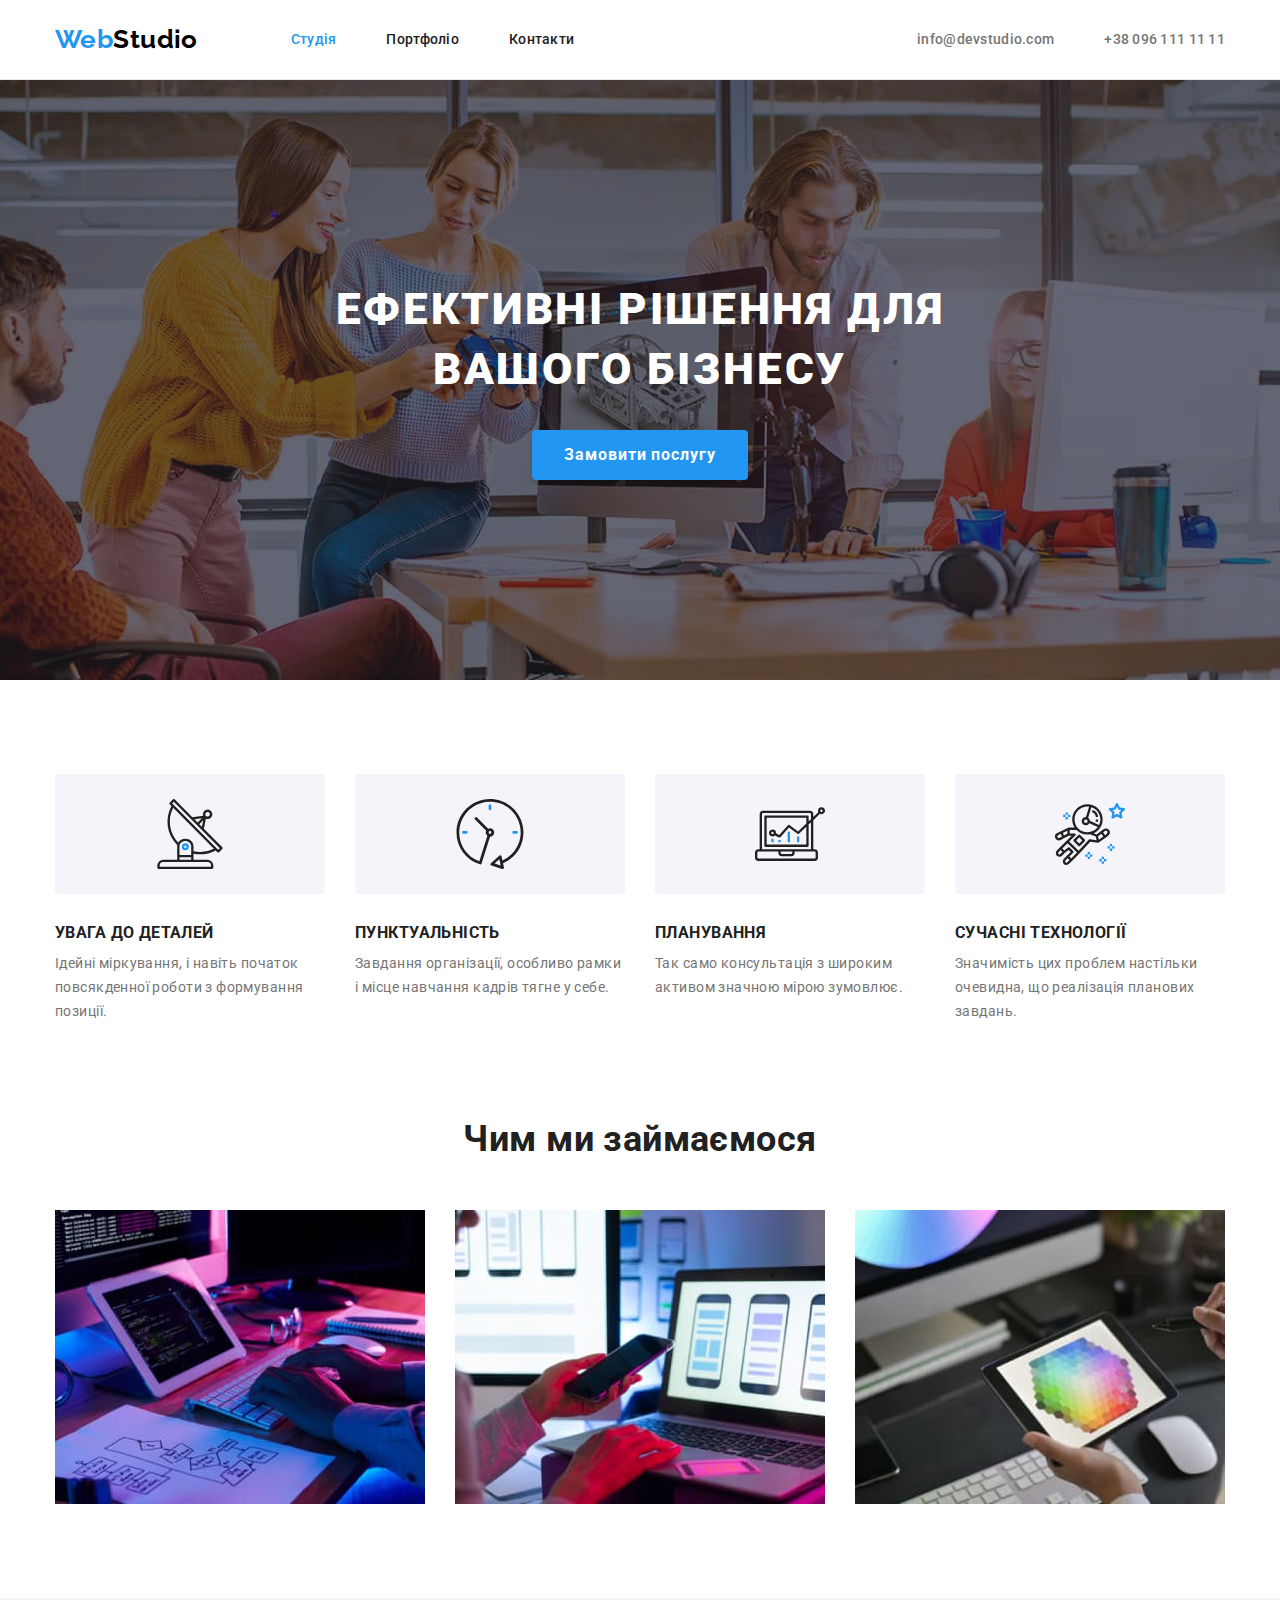
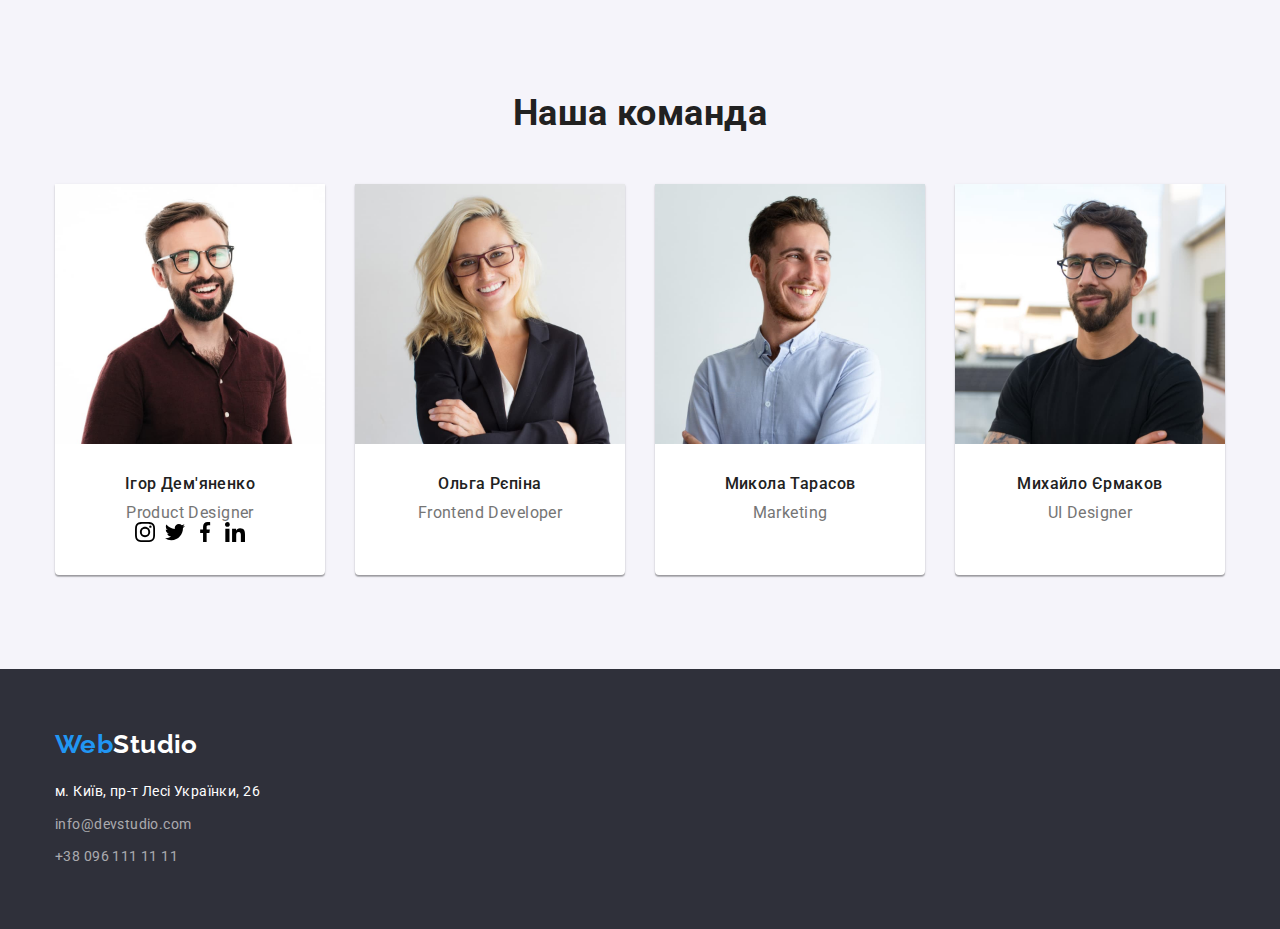
==== index.html @ 55d67cd6 "creating social items list" ====
<!DOCTYPE html>
<!-- Document layout was done by Ruslan Shcherbyna aka Anattagarbha -->
<html lang="uk">
  <!-- Service information -->
  <head>
    <meta charset="UTF-8" />
    <meta http-equiv="X-UA-Compatible" content="IE=edge" />
    <meta name="viewport" content="width=device-width, initial-scale=1.0" />
    <title>Web Studio</title>
    <link rel="preconnect" href="https://fonts.googleapis.com" />
    <link rel="preconnect" href="https://fonts.gstatic.com" crossorigin="" />
    <link
      href="https://fonts.googleapis.com/css2?family=Raleway:wght@700&amp;family=Roboto:wght@400;500;700;900&amp;display=swap"
      rel="stylesheet"
    />
    <link
      rel="stylesheet"
      href="https://cdnjs.cloudflare.com/ajax/libs/modern-normalize/1.1.0/modern-normalize.min.css"
    />
    <link rel="stylesheet" href="./css/styles.css" />
  </head>
  <!-- Page content -->
  <body>
    <!-- Page header -->
    <header class="wst-header">
      <div class="container">
        <nav class="nav-menu">
          <a class="logo no-decor" href="./index.html"
            ><span class="logo-color">Web</span>Studio</a
          >
          <ul class="nav-items no-style list">
            <li class="nav-item">
              <a class="nav-link" href="./index.html"
                ><span class="current">Студія</span></a
              >
            </li>
            <li class="nav-item">
              <a class="nav-link" href="./portfolio.html">Портфоліо</a>
            </li>
            <li class="nav-item">
              <a class="nav-link" href="">Контакти</a>
            </li>
          </ul>
        </nav>
        <ul class="contacts no-style list">
          <li class="contact-item">
            <a class="contact-link no-decor" href="mailto:info@devstudio.com"
              >info@devstudio.com</a
            >
          </li>
          <li class="contact-item">
            <a class="contact-link no-decor" href="tel:+380961111111"
              >+38 096 111 11 11</a
            >
          </li>
        </ul>
      </div>
    </header>
    <!-- Unique page content -->
    <main>
      <!-- Section Hero -->
      <section class="hero section hero-bgn">
        <div class="container">
          <h1 class="hero-headline">Ефективні рішення для вашого бізнесу</h1>
          <button class="button pointer" type="button">Замовити послугу</button>
        </div>
      </section>
      <!-- Section Features -->
      <section class="features section">
        <div class="container">
          <h2 class="features-headline visually-hidden">Наші переваги</h2>
          <ul class="features-list no-style">
            <li class="features-item">
              <h3 class="features-title">Увага до деталей</h3>
              <p class="features-text">
                Ідейні міркування, і навіть початок повсякденної роботи з
                формування позиції.
              </p>
            </li>
            <li class="features-item">
              <h3 class="features-title">Пунктуальність</h3>
              <p class="features-text">
                Завдання організації, особливо рамки і місце навчання кадрів
                тягне у себе.
              </p>
            </li>
            <li class="features-item">
              <h3 class="features-title">Планування</h3>
              <p class="features-text">
                Так само консультація з широким активом значною мірою зумовлює.
              </p>
            </li>
            <li class="features-item">
              <h3 class="features-title">Сучасні технології</h3>
              <p class="features-text">
                Значимість цих проблем настільки очевидна, що реалізація
                планових завдань.
              </p>
            </li>
          </ul>
        </div>
      </section>
      <!-- Section Skills -->
      <section class="skills section">
        <div class="container">
          <h2 class="skills-headline">Чим ми займаємося</h2>
          <ul class="skills-list no-style">
            <li class="skills-item">
              <img
                src="./images/studio1.jpg"
                width="370"
                height="294"
                alt="програміст набирає код"
              />
            </li>
            <li class="skills-item">
              <img
                src="./images/studio2.jpg"
                width="370"
                height="294"
                alt="дизайн інтерфейсу користувача"
              />
            </li>
            <li class="skills-item">
              <img
                src="./images/studio3.jpg"
                width="370"
                height="294"
                alt="вибір кольору на графічному планшеті"
              />
            </li>
          </ul>
        </div>
      </section>
      <!-- Section Team -->
      <section class="team section">
        <div class="container">
          <h2 class="team-headline">Наша команда</h2>
          <ul class="team-list no-style">
            <li class="team-member">
              <img
                src="./images/igor.jpg"
                width="270"
                height="260"
                alt="Ігор Дем'яненко"
              />
              <div class="member-info">
                <h3 class="member-name">Ігор Дем'яненко</h3>
                <p lang="en" class="member-function">Product Designer</p>
                <ul class="social-list no-style">
                  <li class="social-item">
                    <a href="" class="social-link">
                      <svg class="social-icon" width="20" height="20">
                        <use href="./images/decor/sprite.svg#instagram"></use>
                      </svg>
                    </a>
                  </li>
                  <li class="social-item">
                    <a href="" class="social-link">
                      <svg class="social-icon" width="20" height="20">
                        <use href="./images/decor/sprite.svg#twitter"></use>
                      </svg>
                    </a>
                  </li>
                  <li class="social-item">
                    <a href="" class="social-link">
                      <svg class="social-icon" width="20" height="20">
                        <use href="./images/decor/sprite.svg#facebook"></use>
                      </svg>
                    </a>
                  </li>
                  <li class="social-item">
                    <a href="" class="social-link">
                      <svg class="social-icon" width="20" height="20">
                        <use href="./images/decor/sprite.svg#linkedin"></use>
                      </svg>
                    </a>
                  </li>
                </ul>
              </div>
            </li>
            <li class="team-member">
              <img
                src="./images/olga.jpg"
                width="270"
                height="260"
                alt="Ольга Рєпіна"
              />
              <div class="member-info">
                <h3 class="member-name">Ольга Рєпіна</h3>
                <p lang="en" class="member-function">Frontend Developer</p>
              </div>
            </li>
            <li class="team-member">
              <img
                src="./images/mykola.jpg"
                width="270"
                height="260"
                alt="Микола Тарасов"
              />
              <div class="member-info">
                <h3 class="member-name">Микола Тарасов</h3>
                <p lang="en" class="member-function">Marketing</p>
              </div>
            </li>
            <li class="team-member">
              <img
                src="./images/myhailo.jpg"
                width="270"
                height="260"
                alt="Михайло Єрмаков"
              />
              <div class="member-info">
                <h3 class="member-name">Михайло Єрмаков</h3>
                <p lang="en" class="member-function">UI Designer</p>
              </div>
            </li>
          </ul>
        </div>
      </section>
    </main>
    <!-- Page footer -->
    <footer class="wst-footer">
      <div class="container">
        <a class="logo no-decor" href="./index.html"
          ><span class="logo-color">Web</span
          ><span class="logo-white">Studio</span></a
        >
        <address class="address-menu">
          <ul class="address-list no-style">
            <li class="address-item">
              <a
                class="address-link no-decor"
                href="https://goo.gl/maps/4tvgwQAKs3iSgBmF8"
                target="_blank"
                rel="noopener nofollow noreferrer"
                >м. Київ, пр-т Лесі Українки, 26</a
              >
            </li>
            <li class="address-item">
              <a class="address-link no-decor" href="mailto:info@devstudio.com"
                >info@devstudio.com</a
              >
            </li>
            <li class="address-item">
              <a class="address-link no-decor" href="tel:+380961111111"
                >+38 096 111 11 11</a
              >
            </li>
          </ul>
        </address>
      </div>
    </footer>
  </body>
</html>
---- css/styles.css ----
/* определение css-переменных */

:root {
  --brand-color: #2196f3;
  --bgn-color: #ffffff;
  --second-bgn-color: #f5f4fa;
  --third-bgn-color: #2f303a;
  --font-color: #212121;
  --small-text: #757575;
  --active-color: #188ce8;
  --border-color: #eeeeee;
  --hdr-border-color: #ececec;
  --mr-black: #000000;
  --mr-white: #ffffff;
  --address-color: rgba(255, 255, 255, 0.6);
  --hero-btn-shadow: rgba(0, 0, 0, 0.15);
  --member-shadow-1: rgba(0, 0, 0, 0.12);
  --member-shadow-2: rgba(0, 0, 0, 0.14);
  --member-shadow-3: rgba(0, 0, 0, 0.2);
  --port-btn-shadow-1: rgba(0, 0, 0, 0.1);
  --port-btn-shadow-2: rgba(0, 0, 0, 0.08);
  --port-btn-shadow-3: rgba(0, 0, 0, 0.12);
  --font-primary: "Roboto", "Arial", sans-serif;
}

/* глобальный стиль страницы */

body {
  background-color: var(--bgn-color);
  color: var(--font-color);
  font-family: var(--font-primary);
  font-size: 14px;
  font-style: normal;
  letter-spacing: 0.03em;
}

.no-style {
  list-style: none;
}

.no-decor {
  text-decoration: none;
}

.pointer {
  cursor: pointer;
}

.visually-hidden {
  position: absolute;
  white-space: nowrap;
  width: 1px;
  height: 1px;
  overflow: hidden;
  border: 0;
  padding: 0;
  clip: rect(0 0 0 0);
  clip-path: inset(50%);
  margin: -1px;
}

ul,
ol {
  margin: 0;
  padding-left: 0;
}

p,
h1,
h2,
h3,
h4,
h5,
h6 {
  margin: 0;
}

img {
  display: block;
  max-width: 100%;
  height: auto;
}

.container {
  max-width: 1200px;
  margin-left: auto;
  margin-right: auto;
  padding-left: 15px;
  padding-right: 15px;
}

.section {
  padding-bottom: 94px;
  padding-top: 94px;
  background-color: var(--bgn-color);
}

/* header */

.wst-header {
  padding: 24px 0;
  border-bottom: 1px solid var(--hdr-border-color);
}

.wst-header > .container {
  display: flex;
}

.wst-header .list {
  display: flex;
  gap: 50px;
}

.wst-header .logo {
  margin-right: 93px;
}

/* логотип */

.logo {
  color: var(--mr-black);
  font-family: "Raleway";
  font-size: 26px;
  font-weight: 700;
  line-height: 1.19;
}

.logo-color {
  color: var(--brand-color);
}

.logo-white {
  color: var(--mr-white);
}

.wst-footer .logo {
  display: inline-block;
}

/* меню навигации */

.nav-item > .nav-link {
  color: var(--font-color);
  font-weight: 500;
  letter-spacing: 0.02em;
  line-height: 1.143;
  text-decoration: none;
}

.nav-link:hover,
.nav-link:focus {
  color: var(--brand-color);
}

.current {
  color: var(--brand-color);
}

.nav-menu {
  display: flex;
  align-items: center;
}

/* меню контактов */

.contact-item > .contact-link {
  color: var(--small-text);
  font-weight: 500;
  letter-spacing: 0.02em;
  line-height: 1.143;
}

.contact-link:hover,
.contact-link:focus {
  color: var(--brand-color);
}

.contacts {
  display: flex;
  align-items: center;
  margin-left: auto;
}

/* стиль секции hero */

.hero.section {
  padding-top: 200px;
  padding-bottom: 200px;
  background-color: var(--third-bgn-color);
  text-align: center;
}

.hero-headline {
  color: var(--mr-white);
  font-weight: 900;
  font-size: 44px;
  line-height: 1.36;
  letter-spacing: 0.06em;
  text-transform: uppercase;
  width: 696px;
  margin-bottom: 30px;
  margin-left: auto;
  margin-right: auto;
}

.button {
  background-color: var(--brand-color);
  box-shadow: 0px 4px 4px var(--hero-btn-shadow);
  color: var(--mr-white);
  font-family: var(--font-primary);
  font-size: 16px;
  font-weight: 700;
  letter-spacing: 0.06em;
  line-height: 1.875;
  border: 1px solid var(--first-active-color);
  border-radius: 4px;
  text-align: center;
  min-width: 216px;
  min-height: 50px;
  padding: 10px 32px;
}

.button:active {
  background-color: var(--active-color);
  border-color: var(--active-color);
}

.hero-bgn {
  max-width: 1600px;
  margin-left: auto;
  margin-right: auto;
  background-color: #c4c4c4;
  background-repeat: no-repeat;
  background-position: center;
  background-size: cover;
  background-image: linear-gradient(
      rgba(47, 48, 58, 0.4),
      rgba(47, 48, 58, 0.4)
    ),
    url("../images/decor/hero.jpg");
}

/* стиль секции features */

.features.section {
  padding-bottom: 0;
}

.features-headline {
  font-size: 36px;
  line-height: 1.17;
}

.features-title {
  line-height: 1.14;
  text-transform: uppercase;
  margin-bottom: 10px;
}

.features-item > .features-text {
  color: var(--small-text);
  line-height: 1.7;
}

.features-list {
  display: flex;
  flex-wrap: wrap;
  justify-content: space-between;
}

.features-item {
  max-width: 270px;
  flex-basis: 270px;
}

.features-item::before {
  content: "";
  display: block;
  background-color: var(--second-bgn-color);
  width: 270px;
  height: 120px;
  border-radius: 4px;
  margin-bottom: 30px;
}

.features-item:nth-child(1)::before {
  background-image: url("../images/decor/group-01.svg");
}
.features-item:nth-child(2)::before {
  background-image: url("../images/decor/group-02.svg");
}
.features-item:nth-child(3)::before {
  background-image: url("../images/decor/group-03.svg");
}
.features-item:nth-child(4)::before {
  background-image: url("../images/decor/group-04.svg");
}

/* стиль секции skills */

.skills-headline {
  font-size: 36px;
  line-height: 1.17;
  text-align: center;
  margin-bottom: 50px;
}

.skills-list {
  display: flex;
  flex-wrap: wrap;
  gap: 30px;
}

/* стиль секции team */

.team {
  background-color: var(--second-bgn-color);
}

.team-member {
  box-shadow: 0px 1px 3px var(--member-shadow-1),
    0px 1px 1px var(--member-shadow-2), 0px 2px 1px var(--member-shadow-3);
  background-color: var(--mr-white);
  max-width: 270px;
  border-bottom-left-radius: 4px;
  border-bottom-right-radius: 4px;
}

.team-headline {
  font-size: 36px;
  line-height: 1.17;
  text-align: center;
  margin-bottom: 50px;
}

.member-info {
  padding: 30px 0;
}

.member-info > .member-name {
  font-weight: 500;
  font-size: 16px;
  line-height: 1.188;
  margin-bottom: 10px;
  text-align: center;
}

.member-info > .member-function {
  color: var(--small-text);
  font-size: 16px;
  line-height: 1.188;
  text-align: center;
}

.team-list {
  display: flex;
  gap: 30px;
  flex-wrap: wrap;
}

.social-list {
  display: flex;
  gap: 10px;
  justify-content: center;
}

/* footer */

.wst-footer {
  background-color: var(--third-bgn-color);
  padding: 60px 0;
}

.wst-footer .logo {
  margin-bottom: 20px;
}

/* adress menu */

.address-item > .address-link {
  color: var(--mr-white);
  font-style: normal;
  line-height: 1.7;
}

.address-item > .address-link:hover,
.address-item > .address-link:focus {
  color: var(--brand-color);
}

.address-item [href="mailto:info@devstudio.com"] {
  color: var(--address-color);
}

.address-item [href="tel:+380961111111"] {
  color: var(--address-color);
}

.address-item:not(:last-child) {
  margin-bottom: 9px;
}

/* страница portfolio */

.portfolio-headline {
  font-size: 36px;
  line-height: 1.17;
}

/* фильтр проектов */

.portfolio-button {
  font-family: "Roboto", sans-serif;
  font-size: 16px;
  font-weight: 500;
  line-height: 1.625;
  text-align: center;
  background-color: var(--second-bgn-color);
  border-color: var(--second-bgn-color);
  border-radius: 4px;
  border-style: solid;
  padding: 6px 22px;
  min-height: 38px;
}

.portfolio-button:hover,
.portfolio-button:focus,
.portfolio-button:active {
  background-color: var(--brand-color);
  border-color: var(--brand-color);
  color: var(--mr-white);
  box-shadow: 0px 3px 1px var(--port-btn-shadow-1),
    0px 1px 2px var(--port-btn-shadow-2), 0px 2px 2px var(--port-btn-shadow-3);
}

.portfolio-filter {
  display: flex;
  justify-content: center;
  gap: 8px;
  margin-bottom: 50px;
}

/* список проектов */

.project-item {
  width: calc((100% - 60px) / 3);
}

.project-info {
  border: 1px solid var(--border-color);
  border-top-width: 0;
  border-top-style: hidden;
  padding: 20px 24px;
}

.project-info > .project-name {
  font-size: 18px;
  letter-spacing: 0.06em;
  line-height: 2;
  margin-bottom: 4px;
}

.project-info > .project-function {
  font-size: 16px;
  color: var(--small-text);
  line-height: 1.875;
}

.portfolio-projects {
  display: flex;
  flex-wrap: wrap;
  gap: 30px;
}
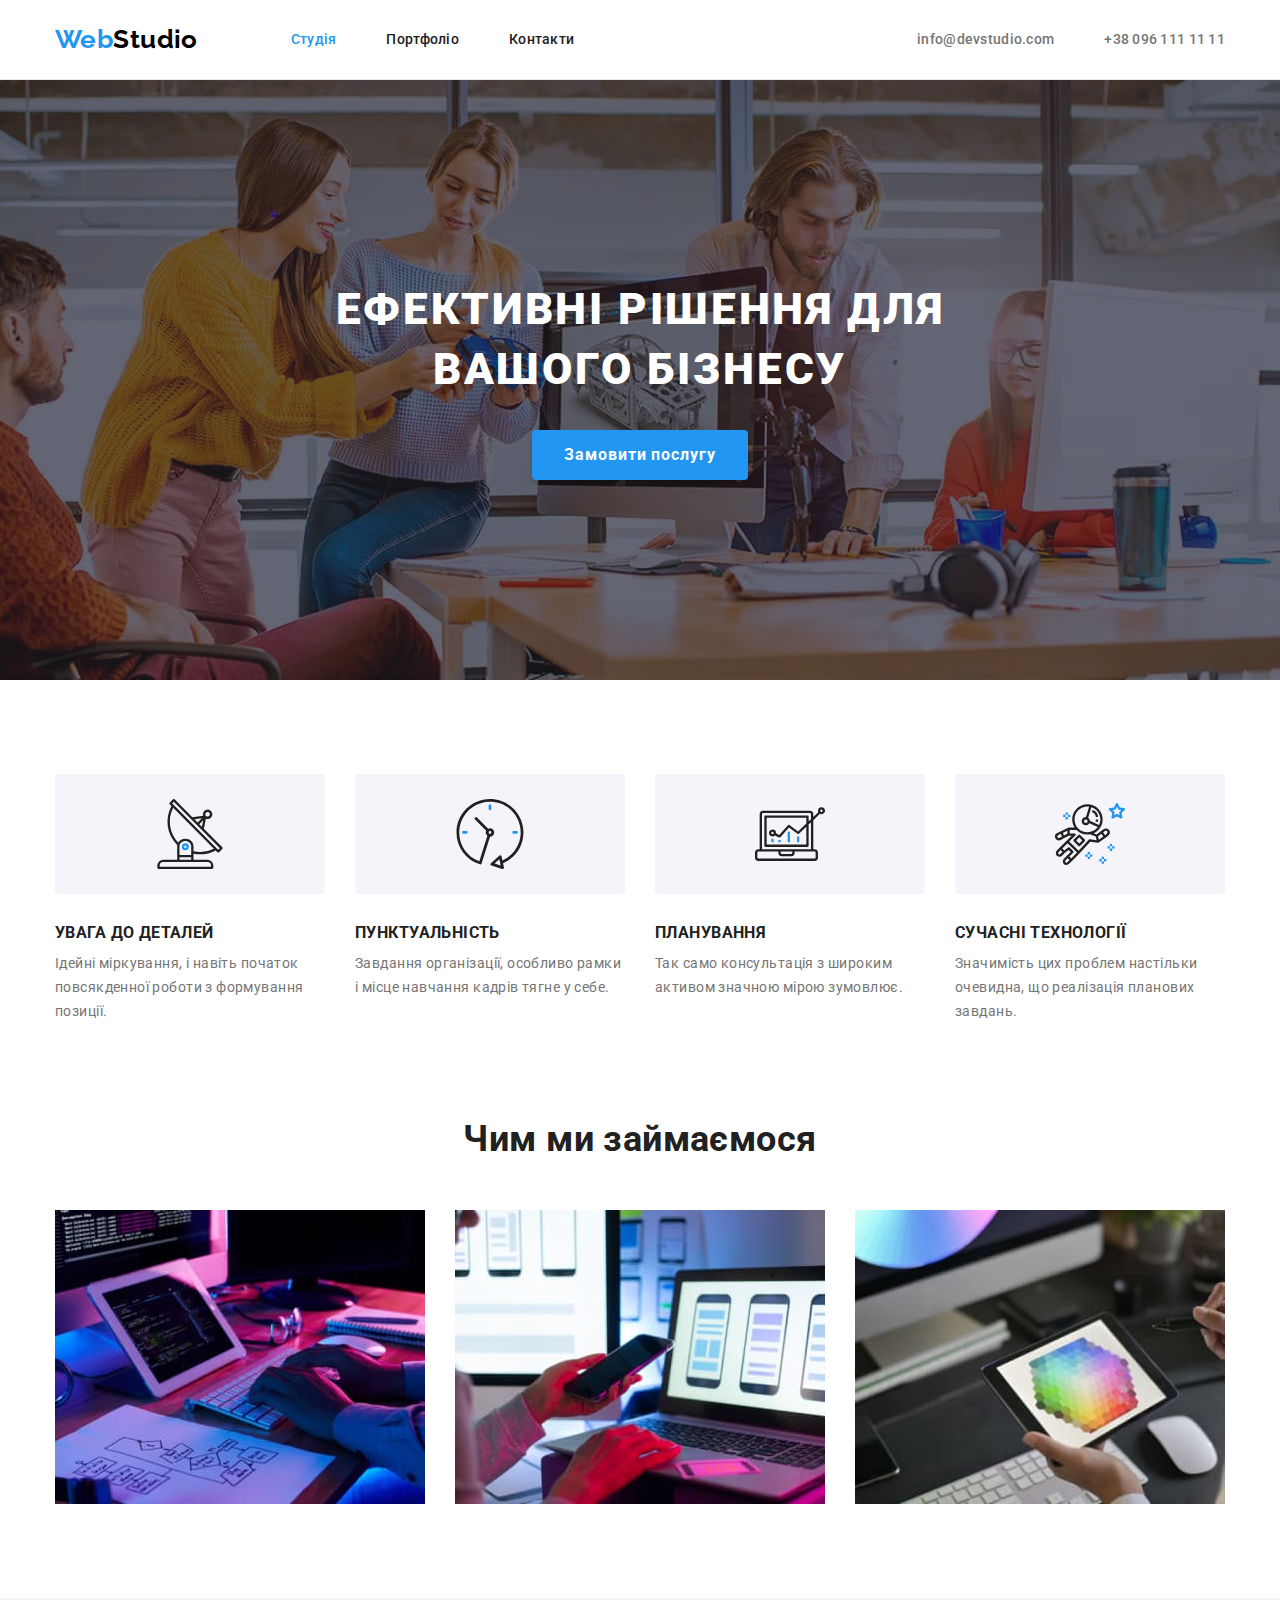
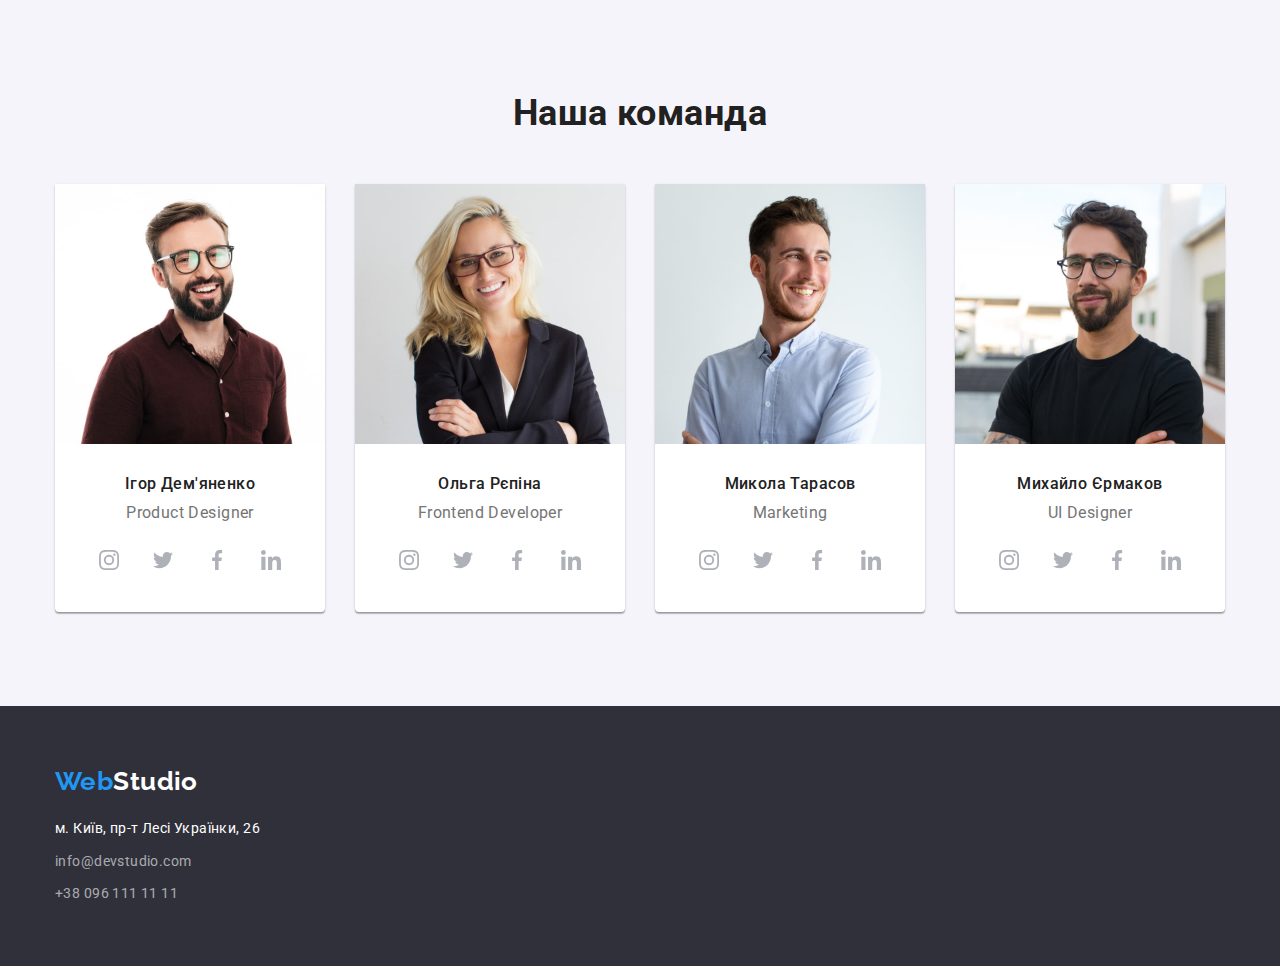
==== commit 67db8e65: "copy social links block" ====
--- a/index.html
+++ b/index.html
@@ -189,6 +189,36 @@
               <div class="member-info">
                 <h3 class="member-name">Ольга Рєпіна</h3>
                 <p lang="en" class="member-function">Frontend Developer</p>
+                <ul class="social-list no-style">
+                  <li class="social-item">
+                    <a href="" class="social-link">
+                      <svg class="social-icon" width="20" height="20">
+                        <use href="./images/decor/sprite.svg#instagram"></use>
+                      </svg>
+                    </a>
+                  </li>
+                  <li class="social-item">
+                    <a href="" class="social-link">
+                      <svg class="social-icon" width="20" height="20">
+                        <use href="./images/decor/sprite.svg#twitter"></use>
+                      </svg>
+                    </a>
+                  </li>
+                  <li class="social-item">
+                    <a href="" class="social-link">
+                      <svg class="social-icon" width="20" height="20">
+                        <use href="./images/decor/sprite.svg#facebook"></use>
+                      </svg>
+                    </a>
+                  </li>
+                  <li class="social-item">
+                    <a href="" class="social-link">
+                      <svg class="social-icon" width="20" height="20">
+                        <use href="./images/decor/sprite.svg#linkedin"></use>
+                      </svg>
+                    </a>
+                  </li>
+                </ul>
               </div>
             </li>
             <li class="team-member">
@@ -201,6 +231,36 @@
               <div class="member-info">
                 <h3 class="member-name">Микола Тарасов</h3>
                 <p lang="en" class="member-function">Marketing</p>
+                <ul class="social-list no-style">
+                  <li class="social-item">
+                    <a href="" class="social-link">
+                      <svg class="social-icon" width="20" height="20">
+                        <use href="./images/decor/sprite.svg#instagram"></use>
+                      </svg>
+                    </a>
+                  </li>
+                  <li class="social-item">
+                    <a href="" class="social-link">
+                      <svg class="social-icon" width="20" height="20">
+                        <use href="./images/decor/sprite.svg#twitter"></use>
+                      </svg>
+                    </a>
+                  </li>
+                  <li class="social-item">
+                    <a href="" class="social-link">
+                      <svg class="social-icon" width="20" height="20">
+                        <use href="./images/decor/sprite.svg#facebook"></use>
+                      </svg>
+                    </a>
+                  </li>
+                  <li class="social-item">
+                    <a href="" class="social-link">
+                      <svg class="social-icon" width="20" height="20">
+                        <use href="./images/decor/sprite.svg#linkedin"></use>
+                      </svg>
+                    </a>
+                  </li>
+                </ul>
               </div>
             </li>
             <li class="team-member">
@@ -213,6 +273,36 @@
               <div class="member-info">
                 <h3 class="member-name">Михайло Єрмаков</h3>
                 <p lang="en" class="member-function">UI Designer</p>
+                <ul class="social-list no-style">
+                  <li class="social-item">
+                    <a href="" class="social-link">
+                      <svg class="social-icon" width="20" height="20">
+                        <use href="./images/decor/sprite.svg#instagram"></use>
+                      </svg>
+                    </a>
+                  </li>
+                  <li class="social-item">
+                    <a href="" class="social-link">
+                      <svg class="social-icon" width="20" height="20">
+                        <use href="./images/decor/sprite.svg#twitter"></use>
+                      </svg>
+                    </a>
+                  </li>
+                  <li class="social-item">
+                    <a href="" class="social-link">
+                      <svg class="social-icon" width="20" height="20">
+                        <use href="./images/decor/sprite.svg#facebook"></use>
+                      </svg>
+                    </a>
+                  </li>
+                  <li class="social-item">
+                    <a href="" class="social-link">
+                      <svg class="social-icon" width="20" height="20">
+                        <use href="./images/decor/sprite.svg#linkedin"></use>
+                      </svg>
+                    </a>
+                  </li>
+                </ul>
               </div>
             </li>
           </ul>
--- a/css/styles.css
+++ b/css/styles.css
@@ -350,6 +350,7 @@
   font-size: 16px;
   line-height: 1.188;
   text-align: center;
+  margin-bottom: 16px;
 }
 
 .team-list {
@@ -362,6 +363,23 @@
   display: flex;
   gap: 10px;
   justify-content: center;
+}
+
+.social-link {
+  width: 44px;
+  height: 44px;
+  border-radius: 50%;
+  background-color: inherit;
+  display: flex;
+  align-items: center;
+  justify-content: center;
+  fill: #afb1b8;
+}
+
+.social-link:hover,
+.social-link:focus {
+  background-color: var(--brand-color);
+  fill: var(--bgn-color);
 }
 
 /* footer */
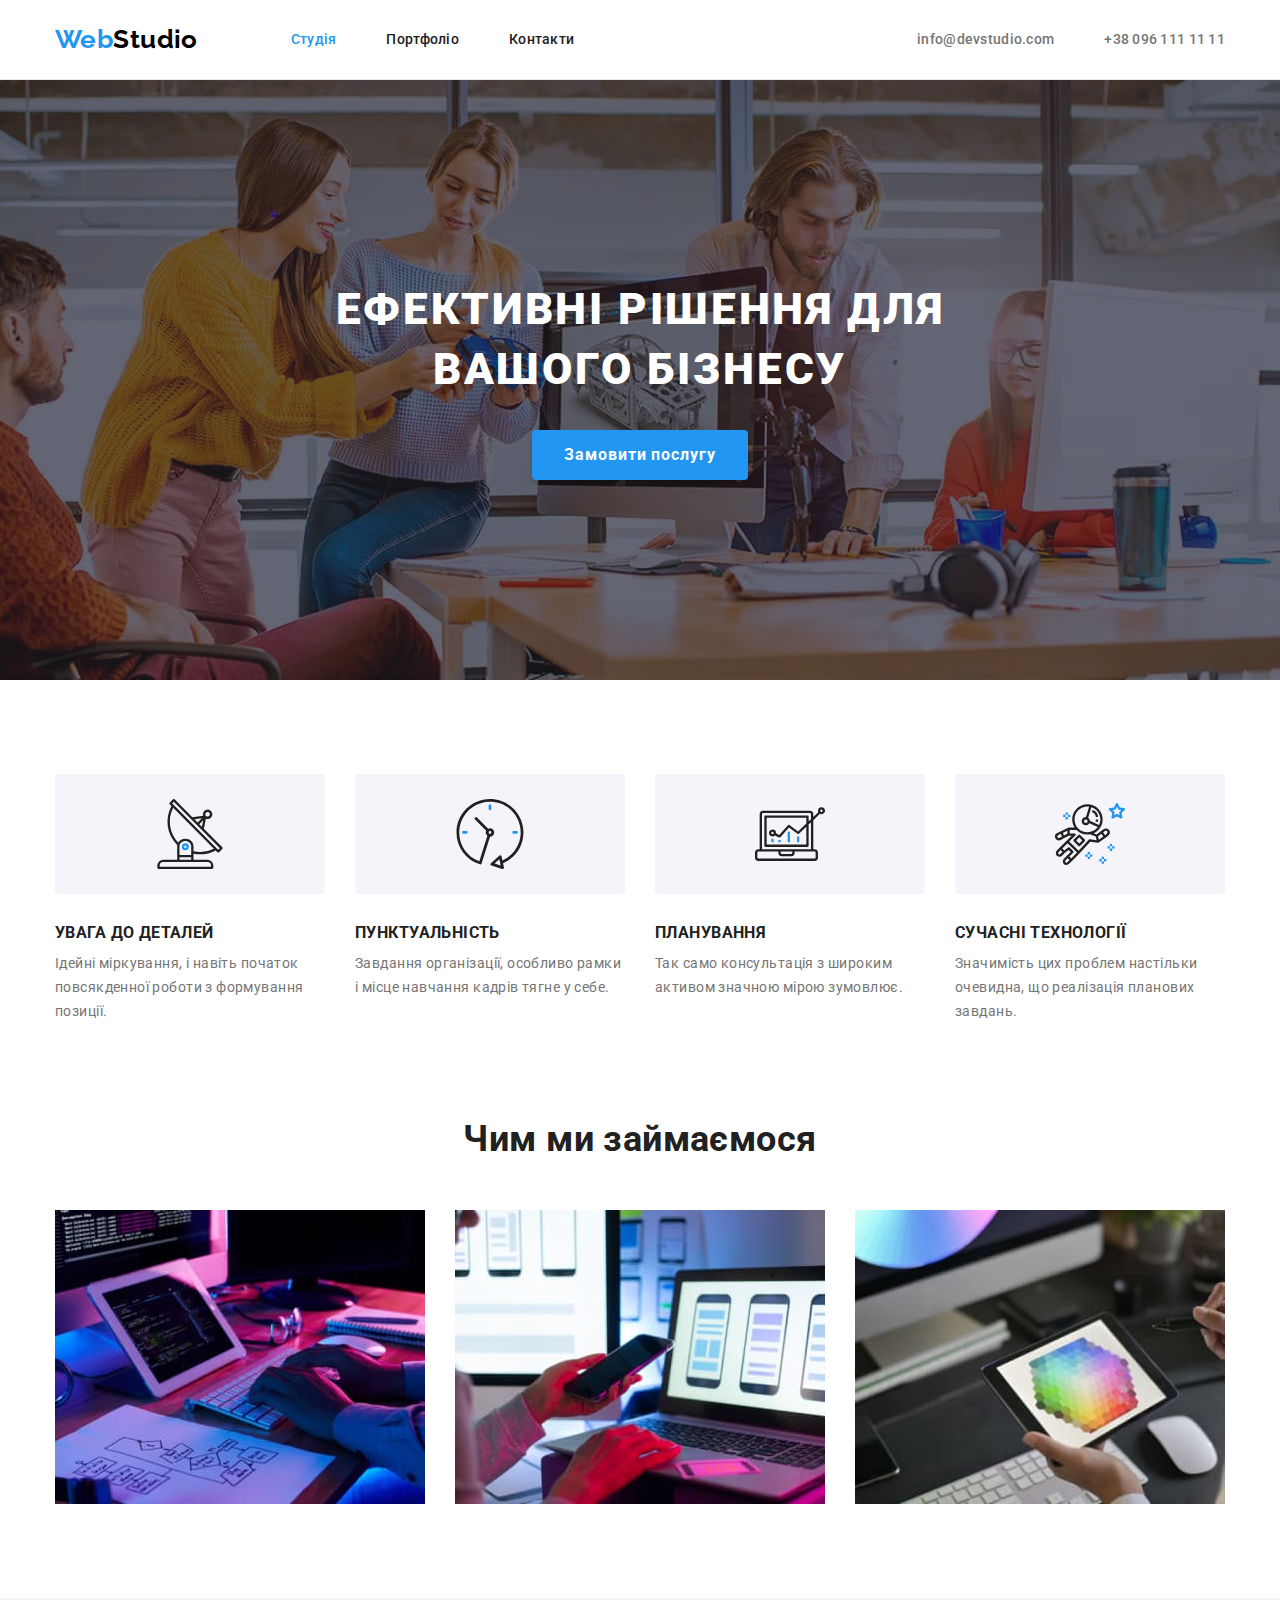
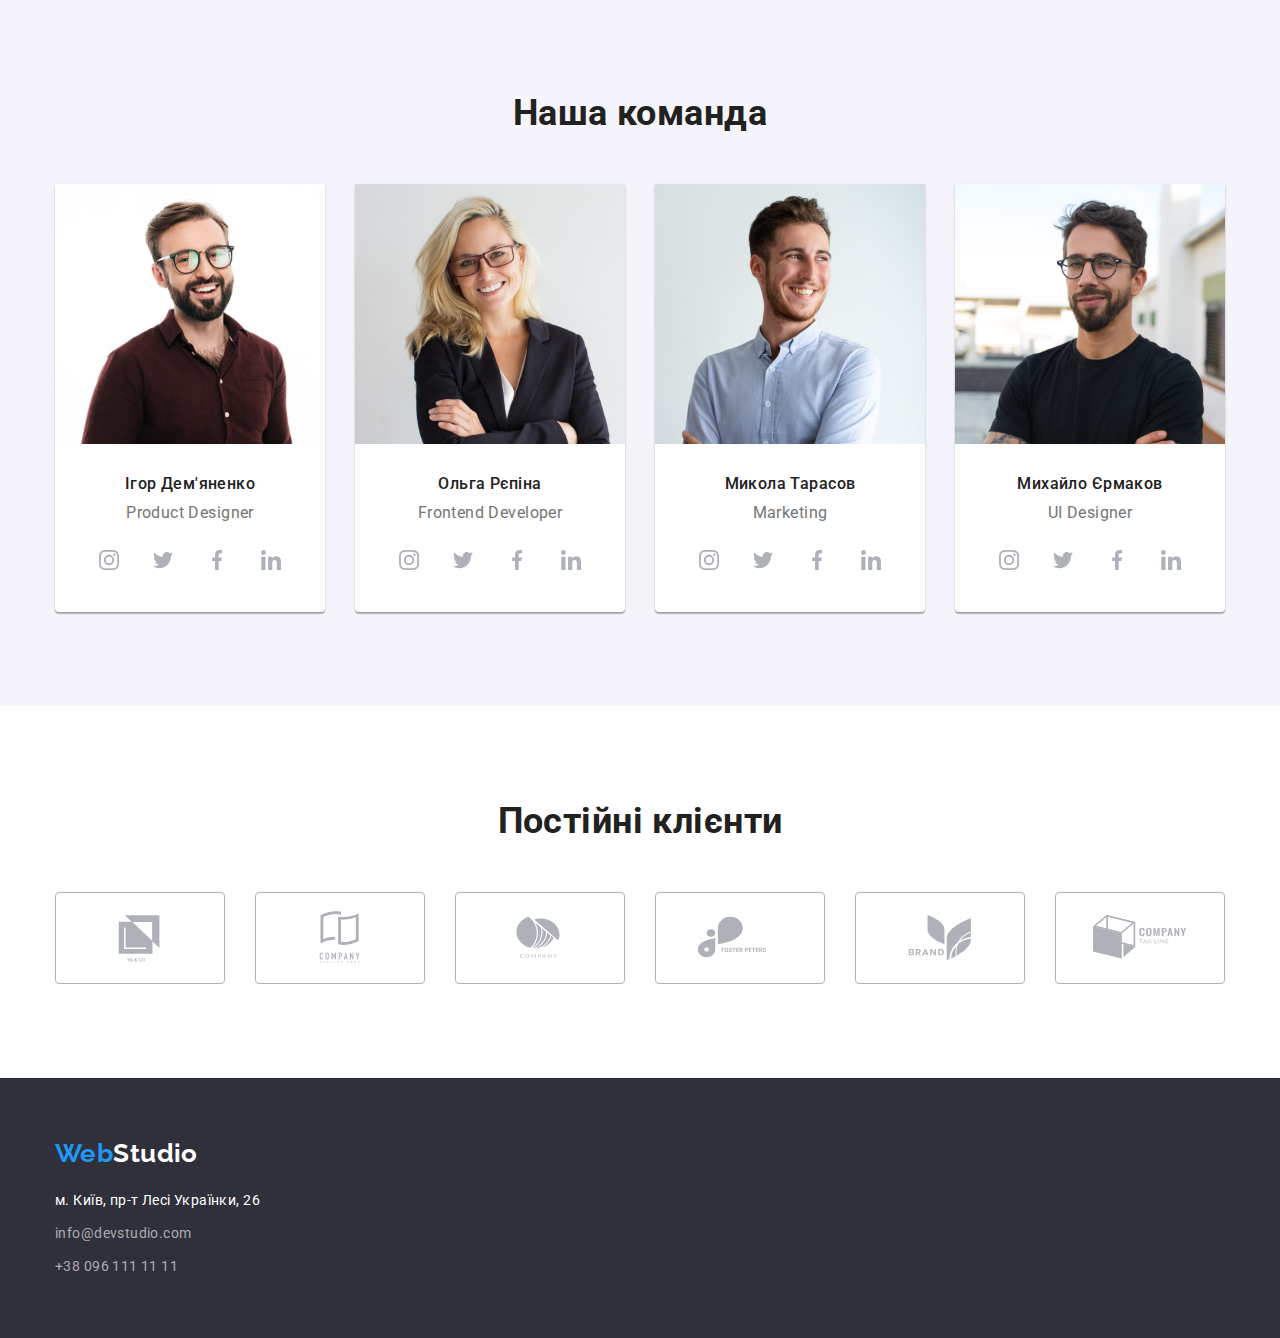
==== commit 58c35078: "create clients section" ====
--- a/index.html
+++ b/index.html
@@ -308,6 +308,56 @@
           </ul>
         </div>
       </section>
+      <!-- Clients -->
+      <section class="clients section">
+        <div class="container">
+          <h2 class="clients-headline">Постійні клієнти</h2>
+          <ul class="clients-list no-style">
+            <li class="client-item">
+              <a href="" class="client-link">
+                <svg class="client-icon" width="106" height="60">
+                  <use href="./images/decor/sprite.svg#logo1"></use>
+                </svg>
+              </a>
+            </li>
+            <li class="client-item">
+              <a href="" class="client-link">
+                <svg class="client-icon" width="106" height="60">
+                  <use href="./images/decor/sprite.svg#logo2"></use>
+                </svg>
+              </a>
+            </li>
+            <li class="client-item">
+              <a href="" class="client-link">
+                <svg class="client-icon" width="106" height="60">
+                  <use href="./images/decor/sprite.svg#logo3"></use>
+                </svg>
+              </a>
+            </li>
+            <li class="client-item">
+              <a href="" class="client-link">
+                <svg class="client-icon" width="106" height="60">
+                  <use href="./images/decor/sprite.svg#logo4"></use>
+                </svg>
+              </a>
+            </li>
+            <li class="client-item">
+              <a href="" class="client-link">
+                <svg class="client-icon" width="106" height="60">
+                  <use href="./images/decor/sprite.svg#logo5"></use>
+                </svg>
+              </a>
+            </li>
+            <li class="client-item">
+              <a href="" class="client-link">
+                <svg class="client-icon" width="106" height="60">
+                  <use href="./images/decor/sprite.svg#logo6"></use>
+                </svg>
+              </a>
+            </li>
+          </ul>
+        </div>
+      </section>
     </main>
     <!-- Page footer -->
     <footer class="wst-footer">
--- a/css/styles.css
+++ b/css/styles.css
@@ -382,6 +382,43 @@
   fill: var(--bgn-color);
 }
 
+/* клиенты */
+
+.clients-headline {
+  font-size: 36px;
+  line-height: 1.17;
+  text-align: center;
+  margin-bottom: 50px;
+}
+
+.clients-list {
+  display: flex;
+  gap: 30px;
+  width: 100%;
+}
+
+.client-item {
+  width: calc((100% - 150px + 12px) / 6);
+  display: flex;
+}
+
+.client-link {
+  width: calc(100%);
+  height: 92px;
+  border: 1px solid #afb1b8;
+  border-radius: 4px;
+  fill: #afb1b8;
+  display: flex;
+  align-items: center;
+  justify-content: center;
+}
+
+.client-link:hover,
+.client-link:focus {
+  fill: var(--brand-color);
+  border-color: var(--brand-color);
+}
+
 /* footer */
 
 .wst-footer {
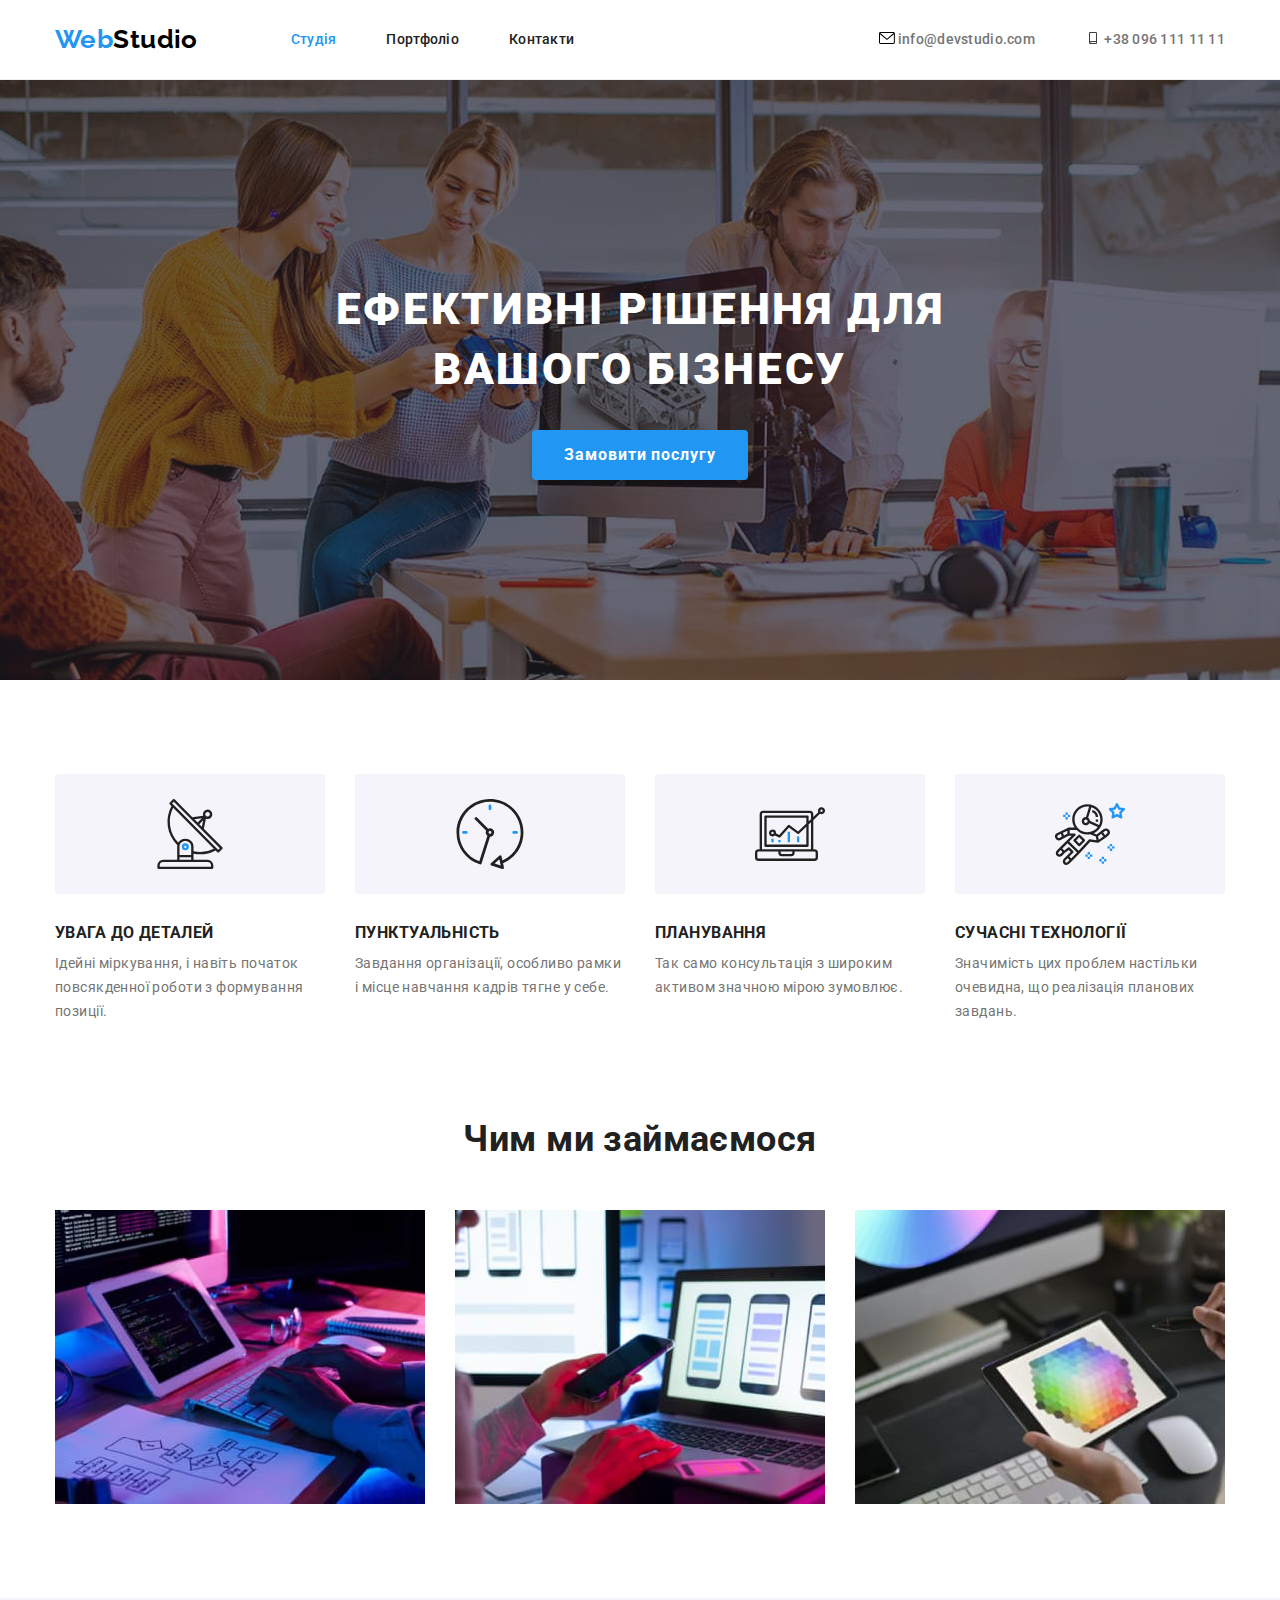
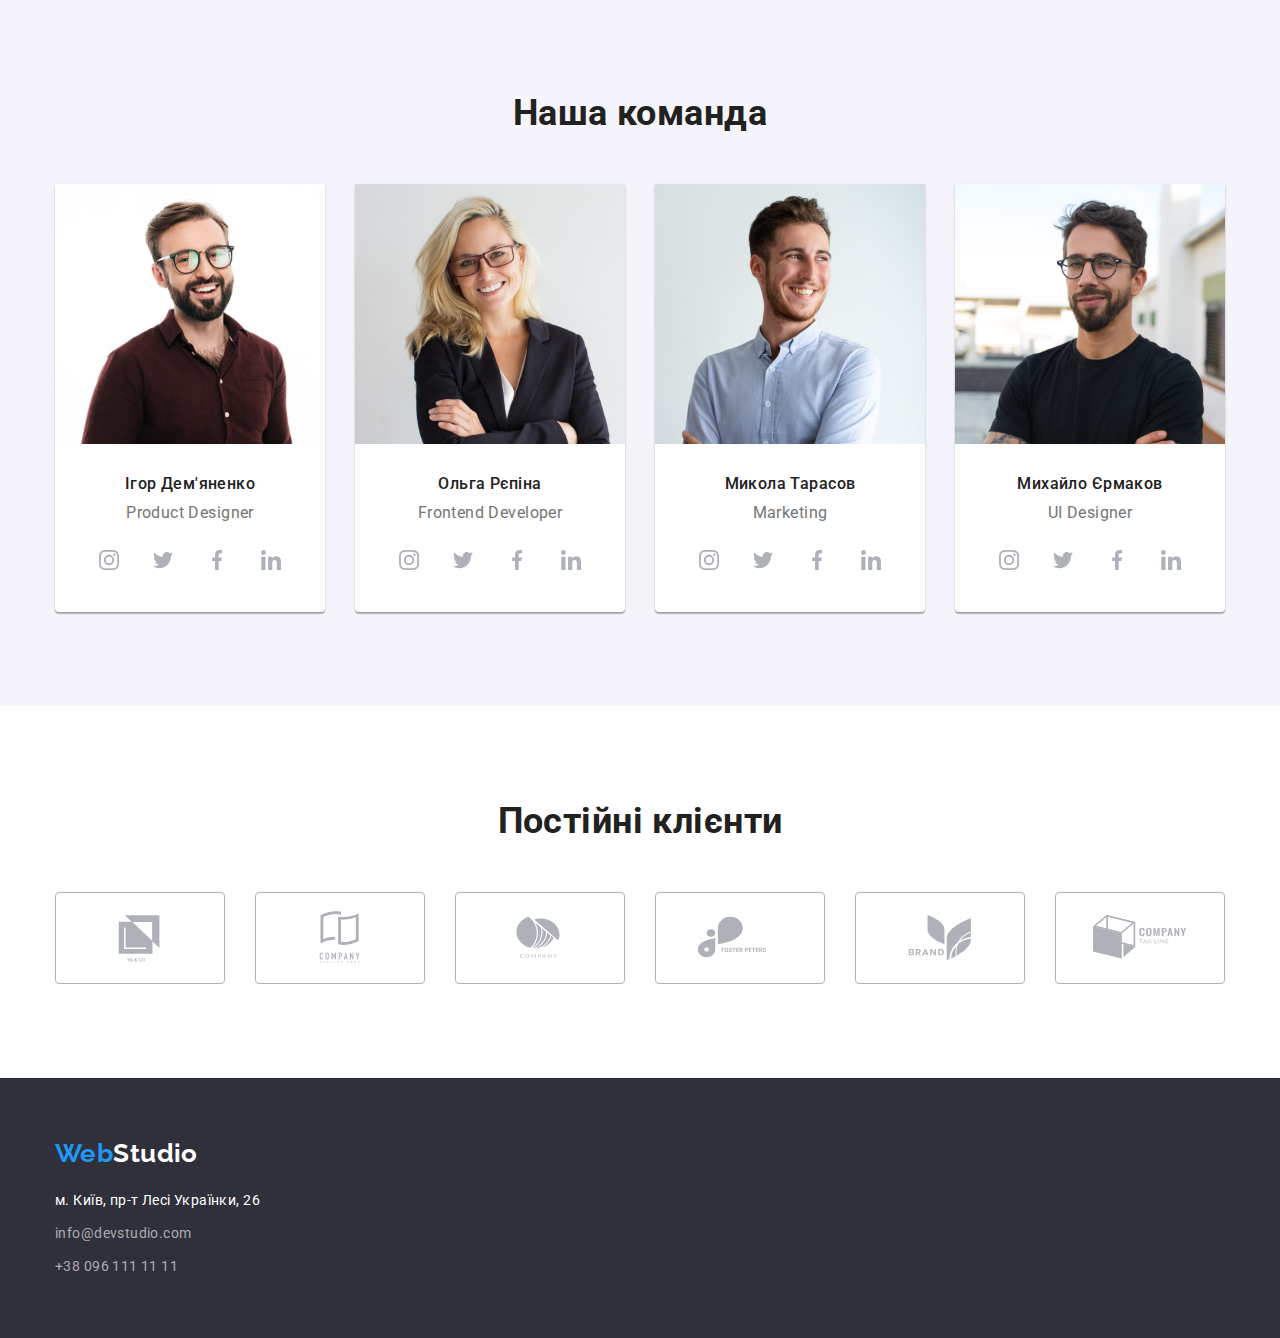
==== commit 41cfc75c: "add contact icons" ====
--- a/index.html
+++ b/index.html
@@ -45,12 +45,18 @@
         <ul class="contacts no-style list">
           <li class="contact-item">
             <a class="contact-link no-decor" href="mailto:info@devstudio.com"
-              >info@devstudio.com</a
+              ><svg class="contact-icon" width="16" height="12">
+                <use href="./images/decor/sprite.svg#envelope"></use>
+              </svg>
+              info@devstudio.com</a
             >
           </li>
           <li class="contact-item">
             <a class="contact-link no-decor" href="tel:+380961111111"
-              >+38 096 111 11 11</a
+              ><svg class="contact-icon" width="16" height="12">
+                <use href="./images/decor/sprite.svg#smartphone"></use>
+              </svg>
+              +38 096 111 11 11</a
             >
           </li>
         </ul>
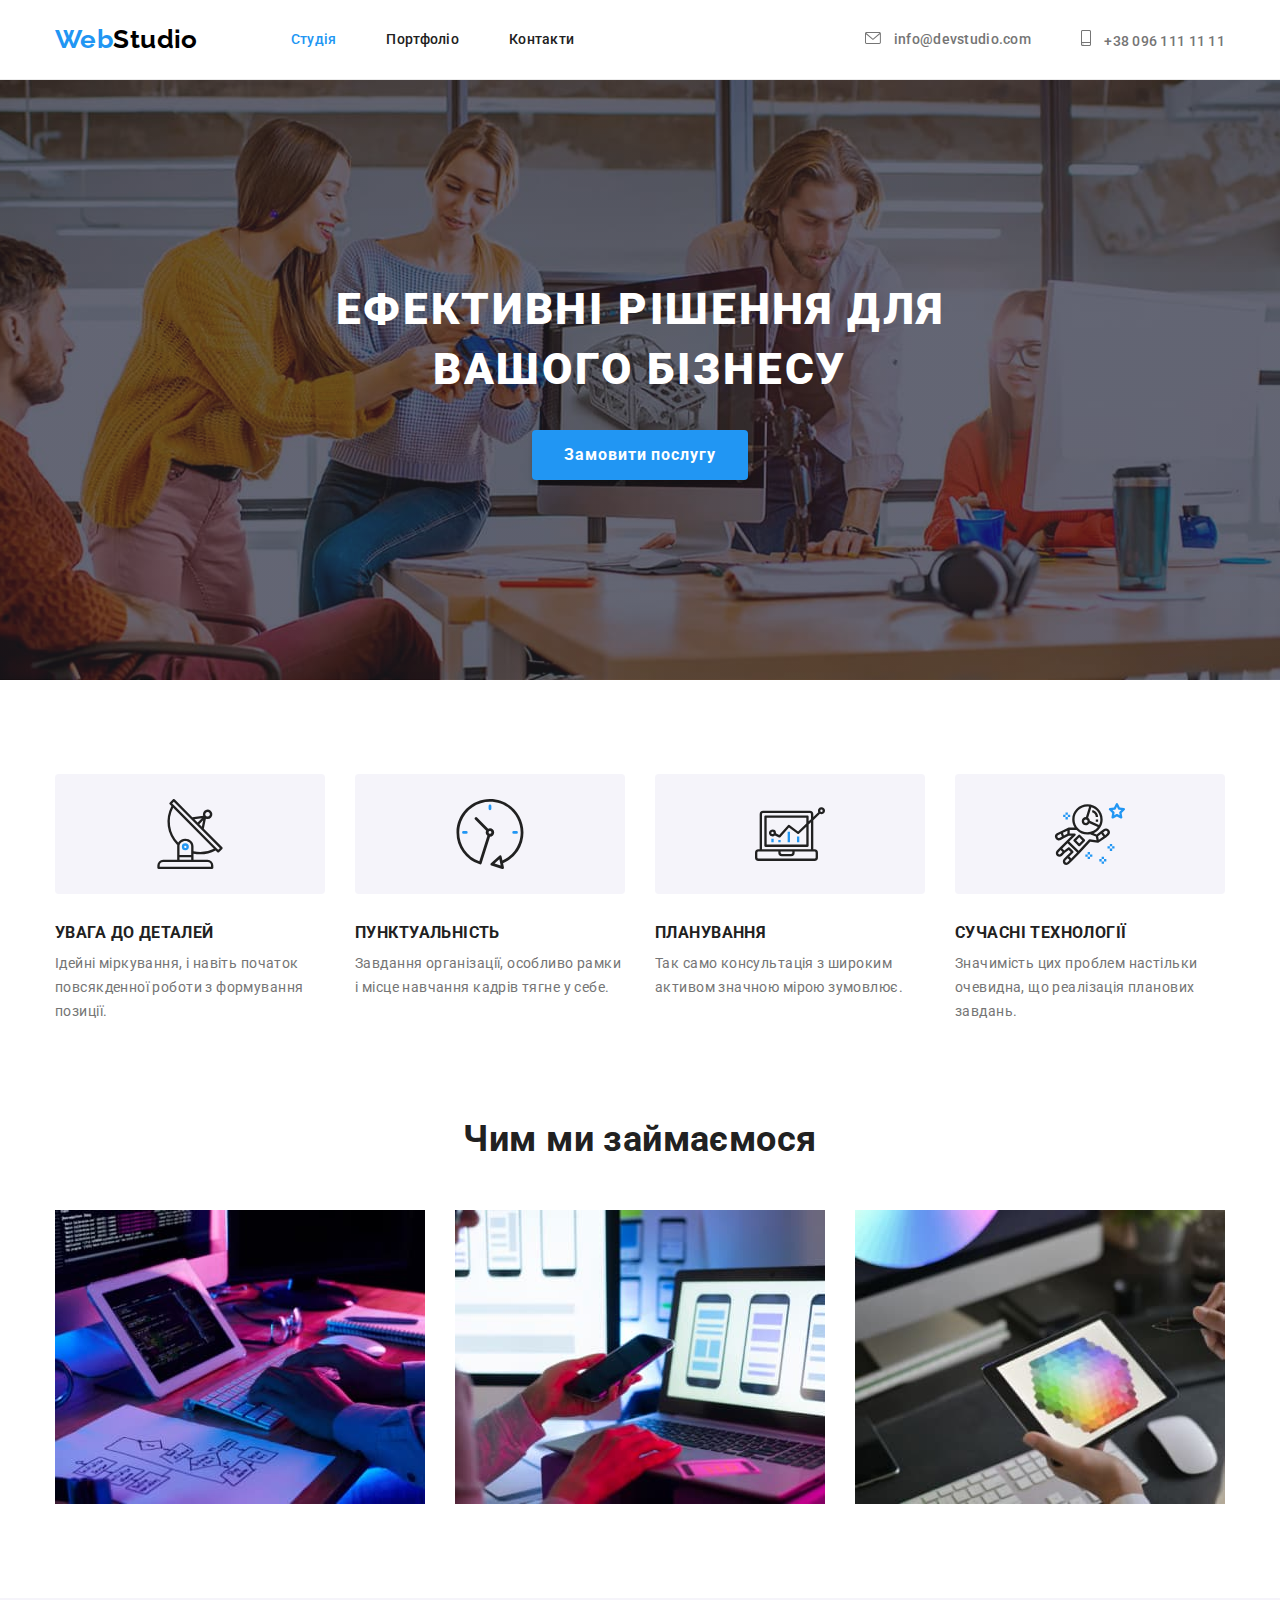
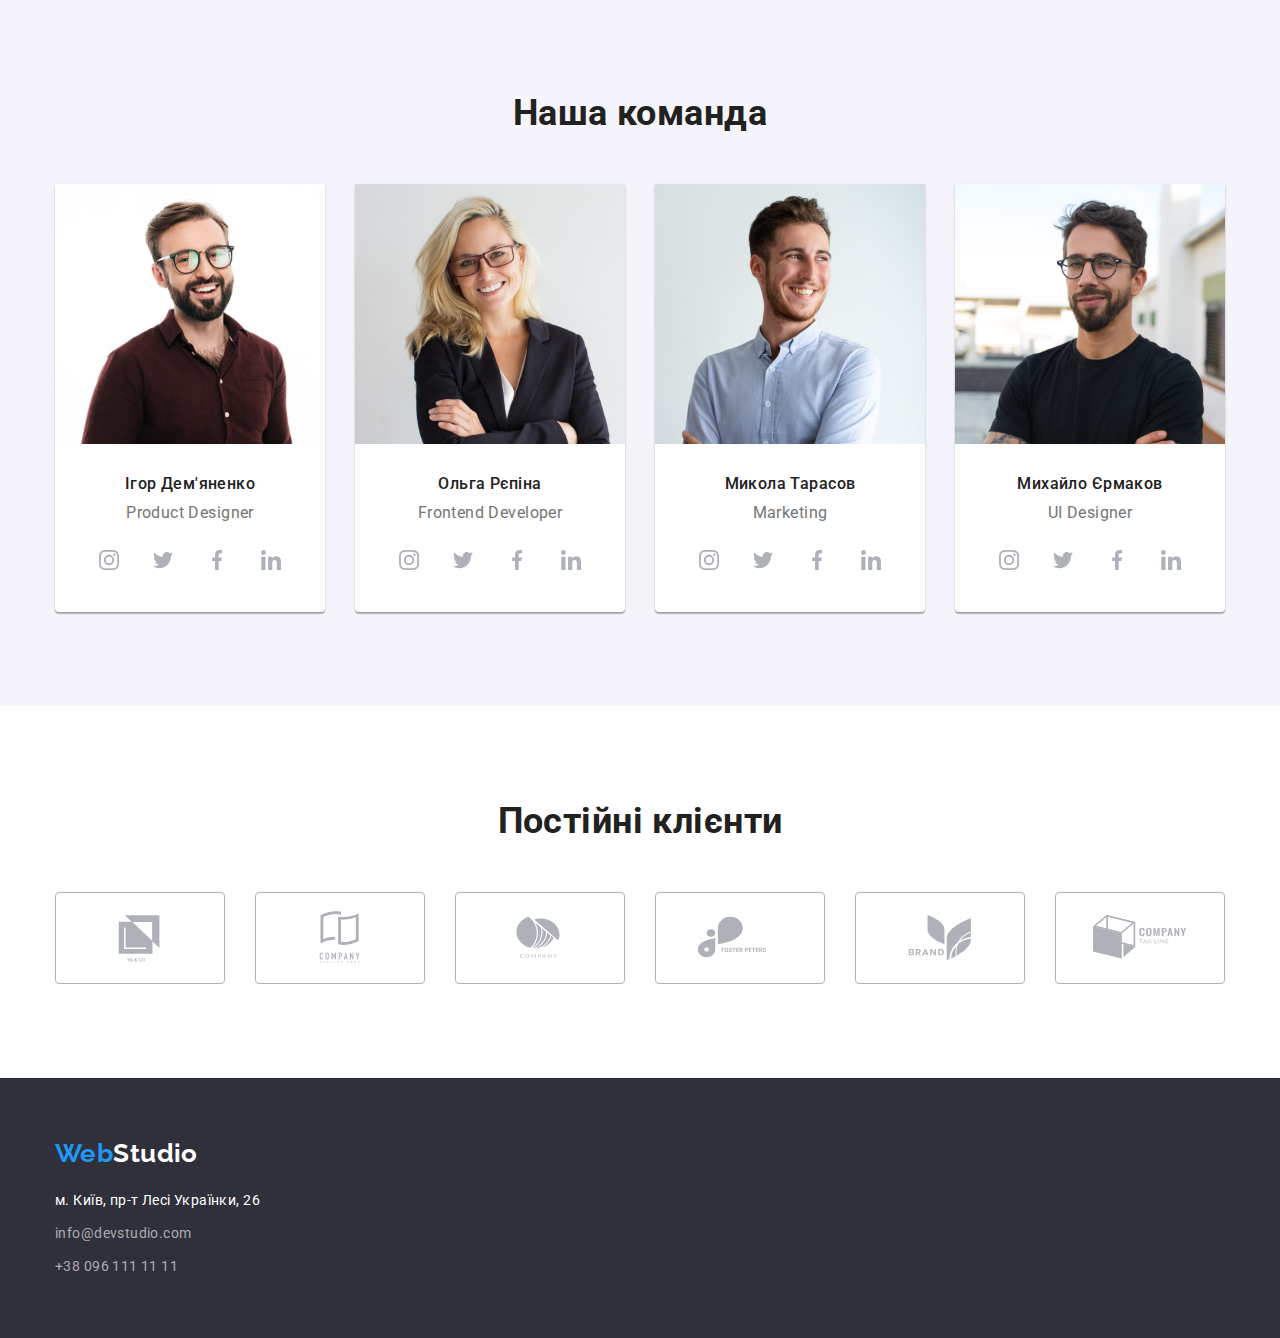
==== commit 3ed0d2af: "fix contact icon size" ====
--- a/index.html
+++ b/index.html
@@ -53,7 +53,7 @@
           </li>
           <li class="contact-item">
             <a class="contact-link no-decor" href="tel:+380961111111"
-              ><svg class="contact-icon" width="16" height="12">
+              ><svg class="contact-icon" width="10" height="16">
                 <use href="./images/decor/sprite.svg#smartphone"></use>
               </svg>
               +38 096 111 11 11</a
--- a/css/styles.css
+++ b/css/styles.css
@@ -175,6 +175,11 @@
   color: var(--brand-color);
 }
 
+.contact-icon {
+  fill: currentColor;
+  margin-right: 10px;
+}
+
 .contacts {
   display: flex;
   align-items: center;
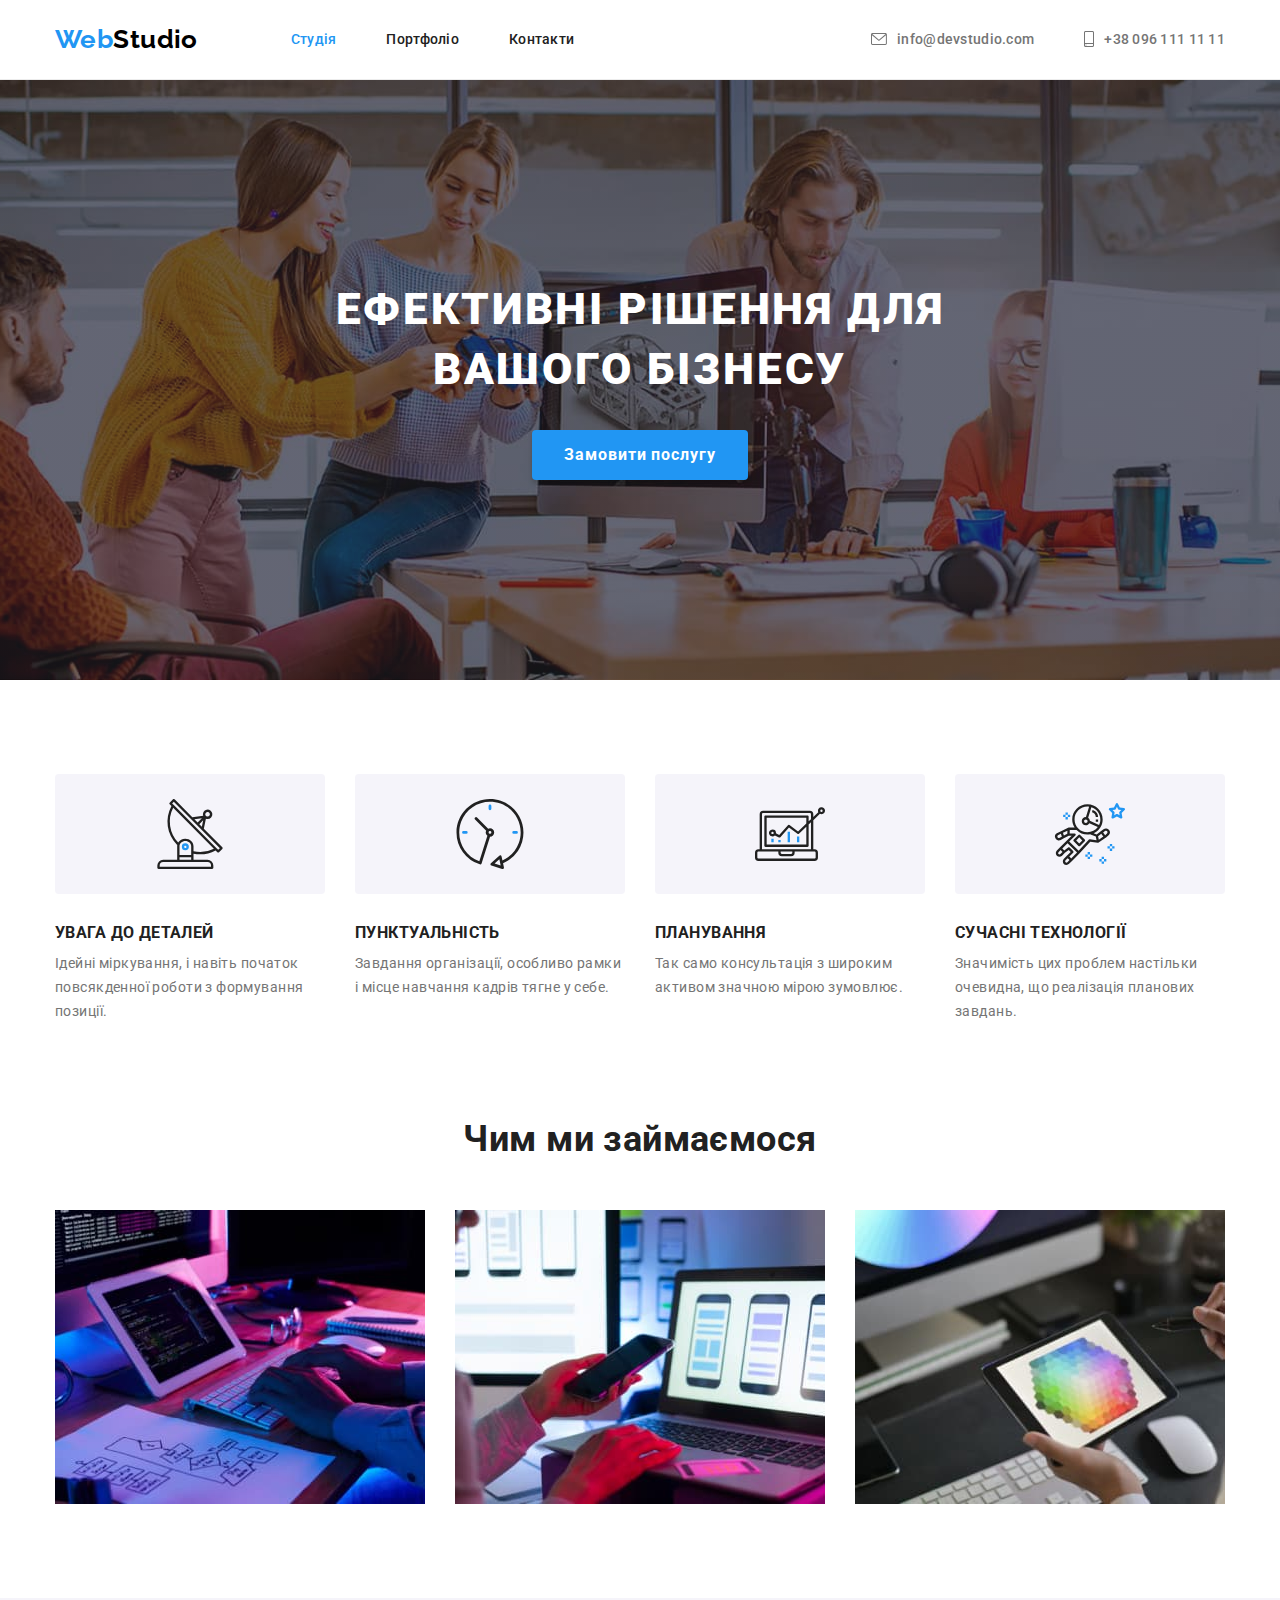
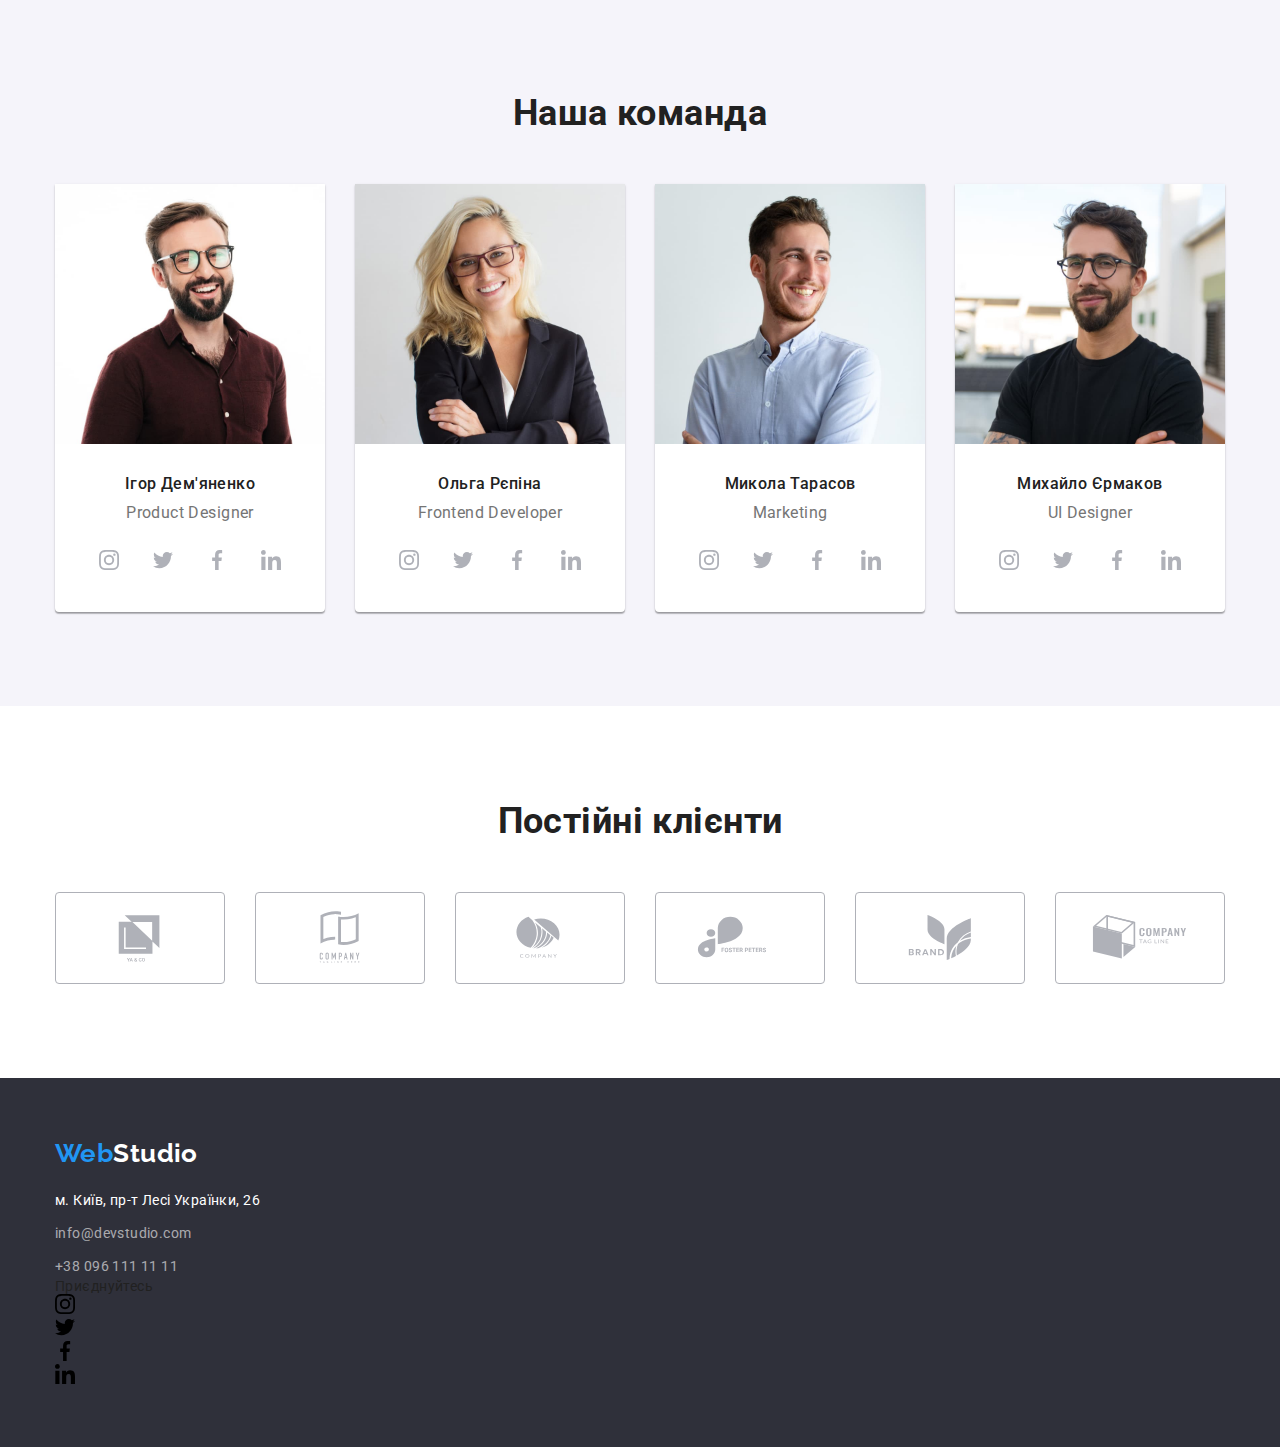
==== commit 26dbc12f: "add ftr contacts list" ====
--- a/index.html
+++ b/index.html
@@ -395,6 +395,39 @@
             </li>
           </ul>
         </address>
+        <div class="footer-social">
+          <p class="footer-social-headline">Приєднуйтесь</p>
+          <ul class="footer-social-list no-style">
+            <li class="footer-social-item">
+              <a href="" class="footer-social-link">
+                <svg class="footer-social-icon" width="20" height="20">
+                  <use href="./images/decor/sprite.svg#instagram"></use>
+                </svg>
+              </a>
+            </li>
+            <li class="footer-social-item">
+              <a href="" class="footer-social-link">
+                <svg class="footer-social-icon" width="20" height="20">
+                  <use href="./images/decor/sprite.svg#twitter"></use>
+                </svg>
+              </a>
+            </li>
+            <li class="footer-social-item">
+              <a href="" class="footer-social-link">
+                <svg class="footer-social-icon" width="20" height="20">
+                  <use href="./images/decor/sprite.svg#facebook"></use>
+                </svg>
+              </a>
+            </li>
+            <li class="footer-social-item">
+              <a href="" class="footer-social-link">
+                <svg class="footer-social-icon" width="20" height="20">
+                  <use href="./images/decor/sprite.svg#linkedin"></use>
+                </svg>
+              </a>
+            </li>
+          </ul>
+        </div>
       </div>
     </footer>
   </body>
--- a/css/styles.css
+++ b/css/styles.css
@@ -168,6 +168,8 @@
   font-weight: 500;
   letter-spacing: 0.02em;
   line-height: 1.143;
+  display: flex;
+  align-items: center;
 }
 
 .contact-link:hover,
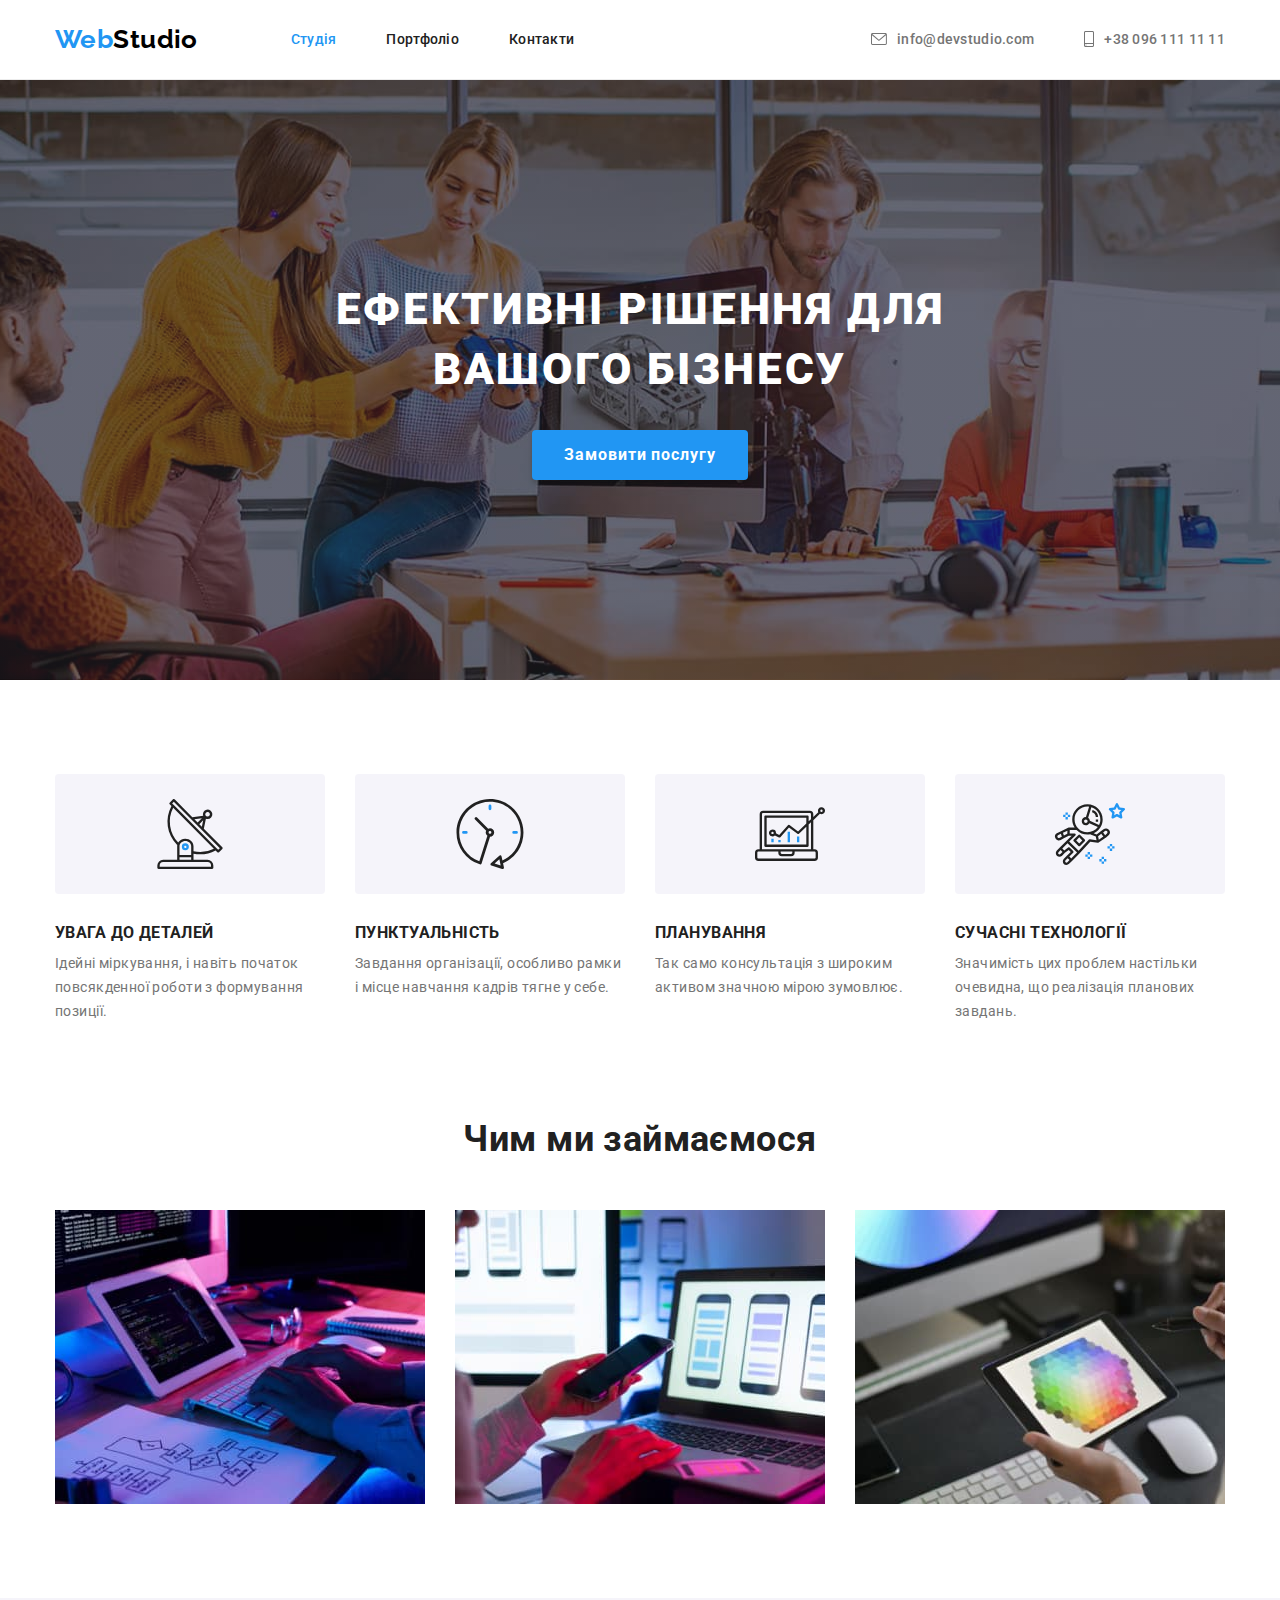
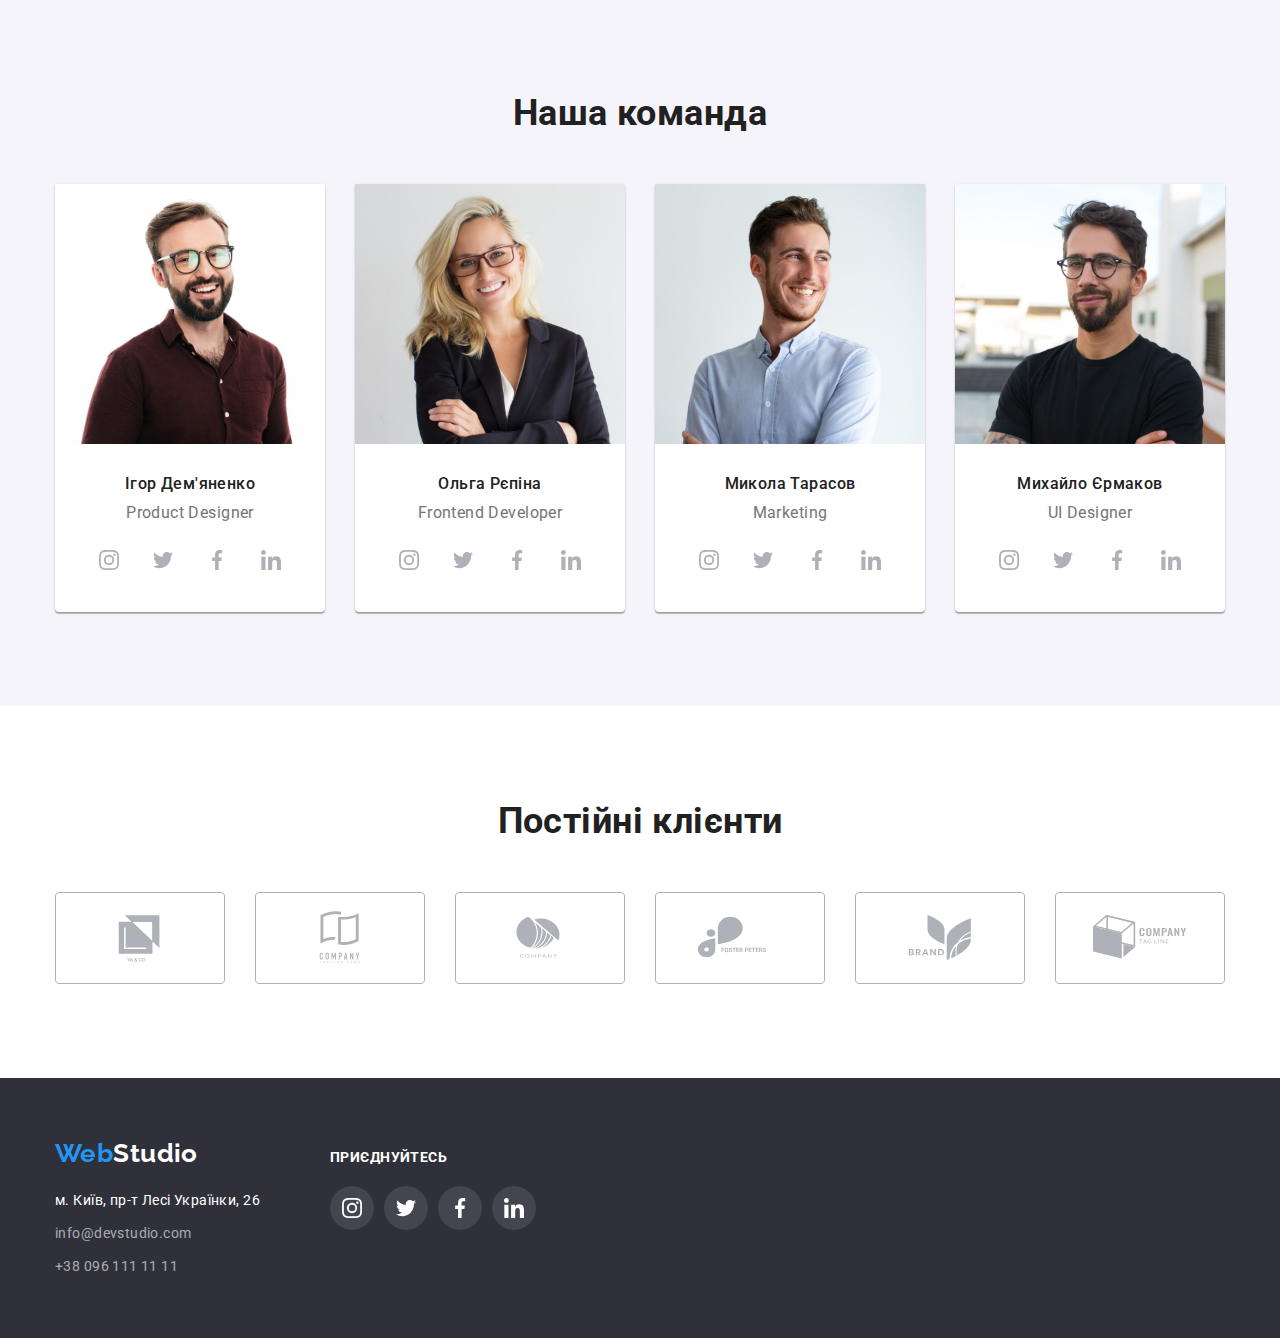
==== commit d033ab6a: "pos ftr social menu" ====
--- a/index.html
+++ b/index.html
@@ -368,34 +368,38 @@
     <!-- Page footer -->
     <footer class="wst-footer">
       <div class="container">
-        <a class="logo no-decor" href="./index.html"
-          ><span class="logo-color">Web</span
-          ><span class="logo-white">Studio</span></a
-        >
-        <address class="address-menu">
-          <ul class="address-list no-style">
-            <li class="address-item">
-              <a
-                class="address-link no-decor"
-                href="https://goo.gl/maps/4tvgwQAKs3iSgBmF8"
-                target="_blank"
-                rel="noopener nofollow noreferrer"
-                >м. Київ, пр-т Лесі Українки, 26</a
-              >
-            </li>
-            <li class="address-item">
-              <a class="address-link no-decor" href="mailto:info@devstudio.com"
-                >info@devstudio.com</a
-              >
-            </li>
-            <li class="address-item">
-              <a class="address-link no-decor" href="tel:+380961111111"
-                >+38 096 111 11 11</a
-              >
-            </li>
-          </ul>
-        </address>
-        <div class="footer-social">
+        <div class="footer-wrap">
+          <a class="logo no-decor" href="./index.html"
+            ><span class="logo-color">Web</span
+            ><span class="logo-white">Studio</span></a
+          >
+          <address class="address-menu">
+            <ul class="address-list no-style">
+              <li class="address-item">
+                <a
+                  class="address-link no-decor"
+                  href="https://goo.gl/maps/4tvgwQAKs3iSgBmF8"
+                  target="_blank"
+                  rel="noopener nofollow noreferrer"
+                  >м. Київ, пр-т Лесі Українки, 26</a
+                >
+              </li>
+              <li class="address-item">
+                <a
+                  class="address-link no-decor"
+                  href="mailto:info@devstudio.com"
+                  >info@devstudio.com</a
+                >
+              </li>
+              <li class="address-item">
+                <a class="address-link no-decor" href="tel:+380961111111"
+                  >+38 096 111 11 11</a
+                >
+              </li>
+            </ul>
+          </address>
+        </div>
+        <div class="footer-social-menu">
           <p class="footer-social-headline">Приєднуйтесь</p>
           <ul class="footer-social-list no-style">
             <li class="footer-social-item">
--- a/css/styles.css
+++ b/css/styles.css
@@ -437,6 +437,11 @@
   margin-bottom: 20px;
 }
 
+.wst-footer > .container {
+  display: flex;
+  align-items: baseline;
+}
+
 /* adress menu */
 
 .address-item > .address-link {
@@ -460,6 +465,51 @@
 
 .address-item:not(:last-child) {
   margin-bottom: 9px;
+}
+
+/* social menu */
+
+.footer-social-menu {
+  display: block;
+  width: 206px;
+  margin-left: 70px;
+}
+
+.footer-social-headline {
+  font-weight: 700;
+  font-size: 14px;
+  line-height: 1.14;
+  letter-spacing: 0.03em;
+  text-transform: uppercase;
+  color: var(--mr-white);
+  margin-bottom: 20px;
+}
+
+.footer-social-icon {
+  width: 20px;
+  height: 20px;
+}
+
+.footer-social-list {
+  display: flex;
+  gap: 10px;
+  justify-content: center;
+}
+
+.footer-social-link {
+  width: 44px;
+  height: 44px;
+  border-radius: 50%;
+  background-color: rgba(255, 255, 255, 0.1);
+  display: flex;
+  align-items: center;
+  justify-content: center;
+  fill: #ffffff;
+}
+
+.footer-social-link:hover,
+.footer-social-link:focus {
+  background-color: var(--brand-color);
 }
 
 /* страница portfolio */
